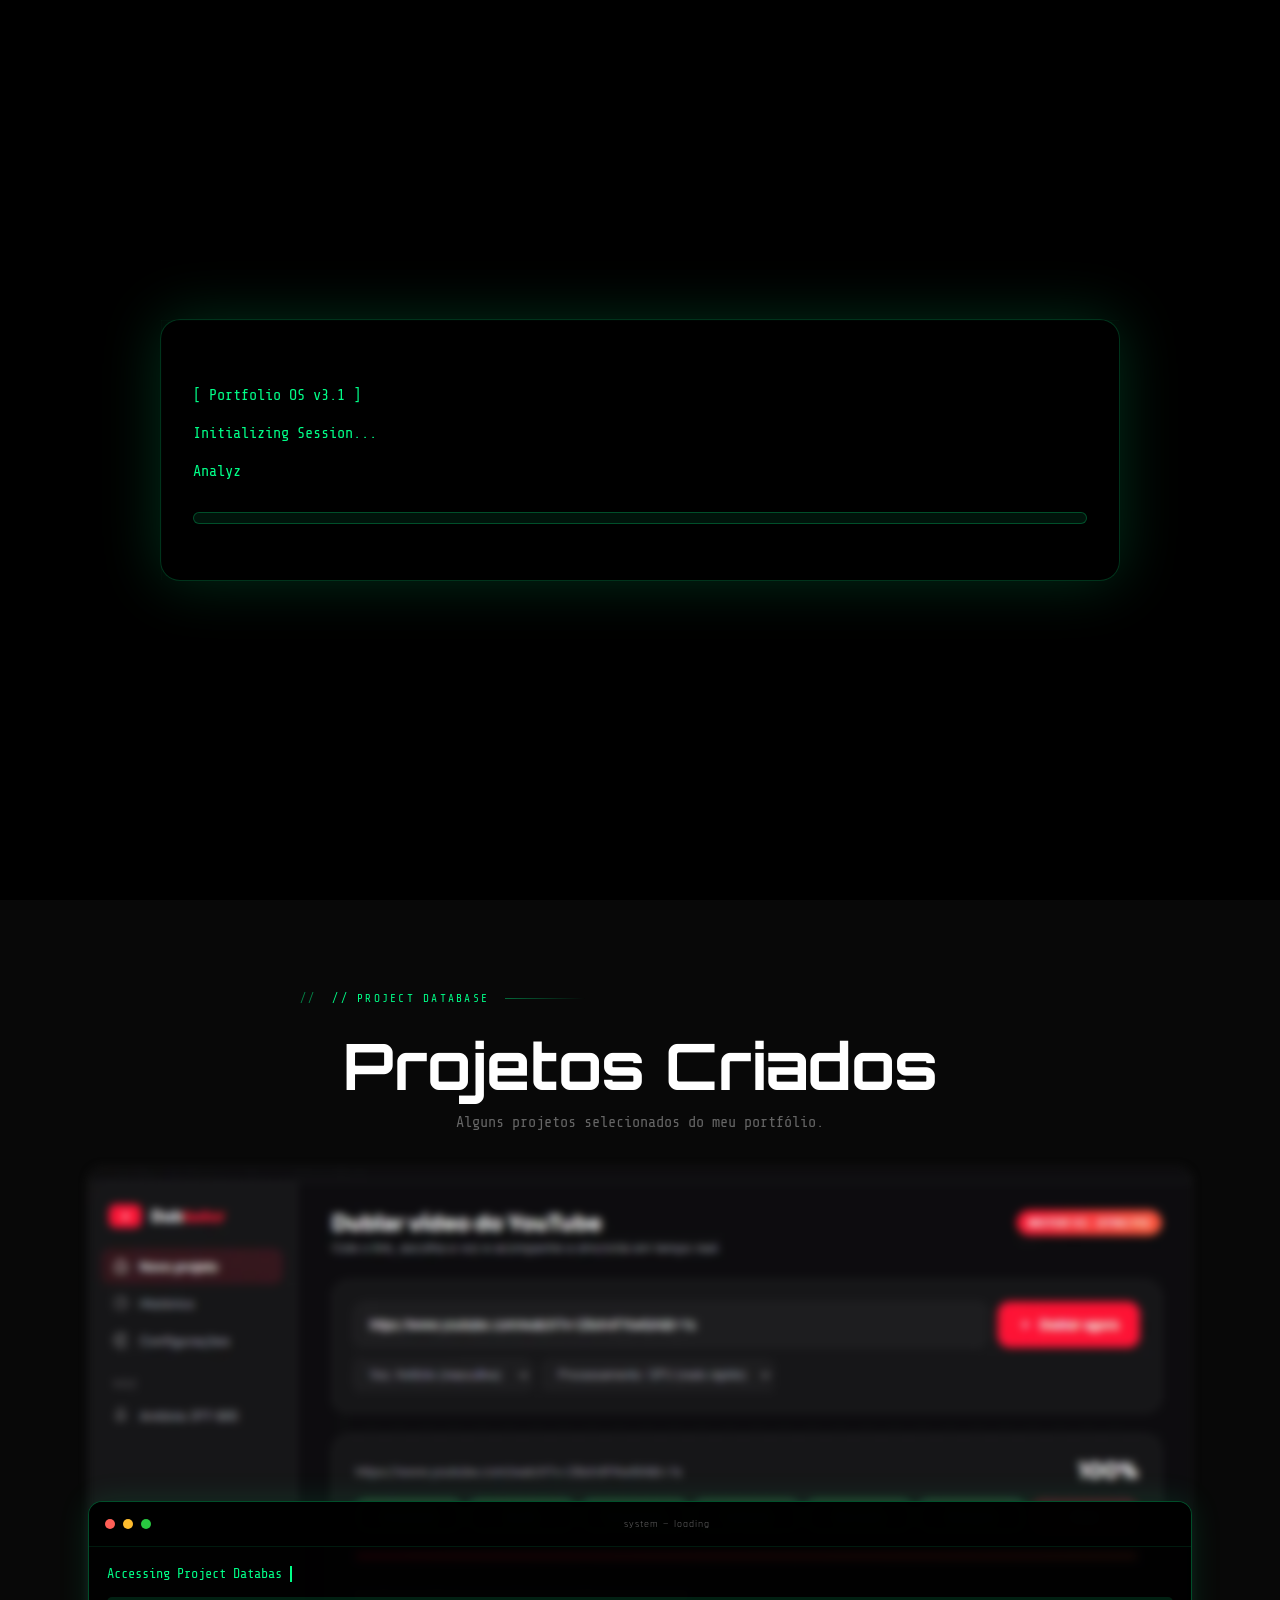
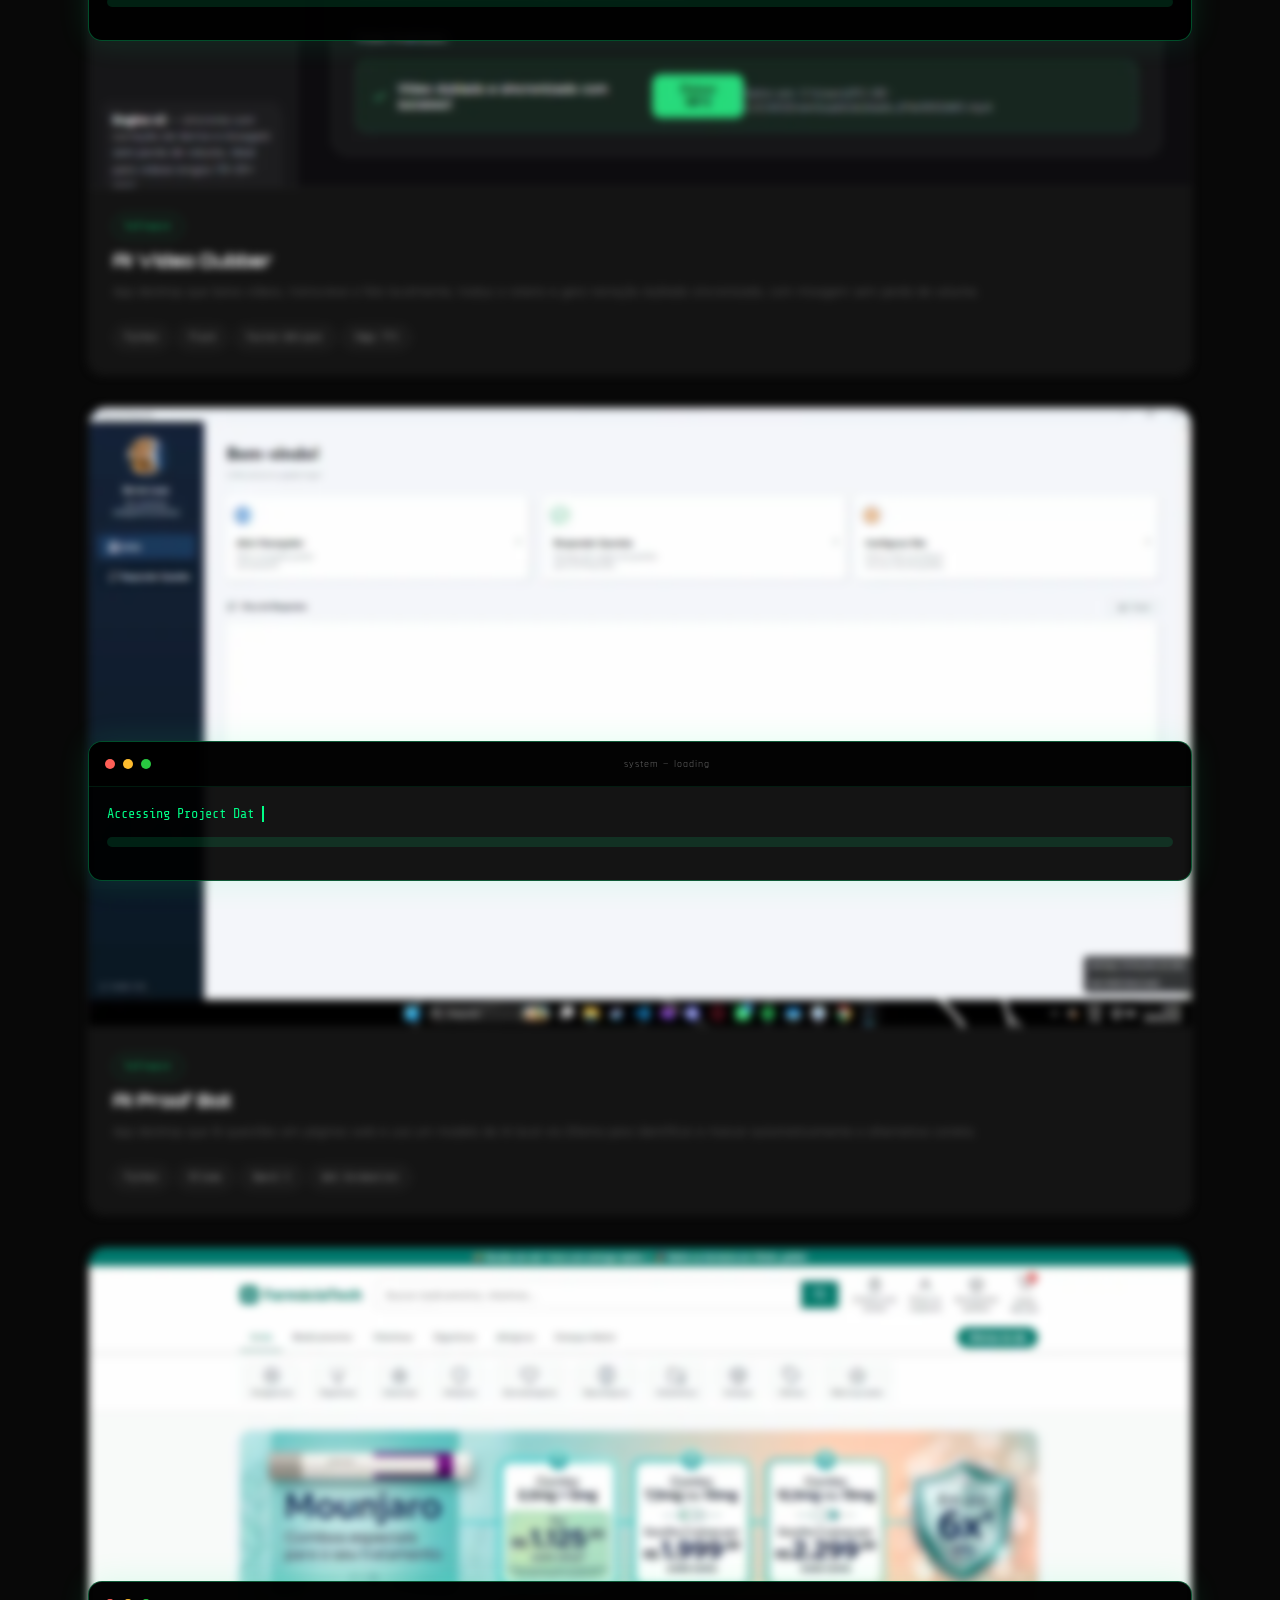
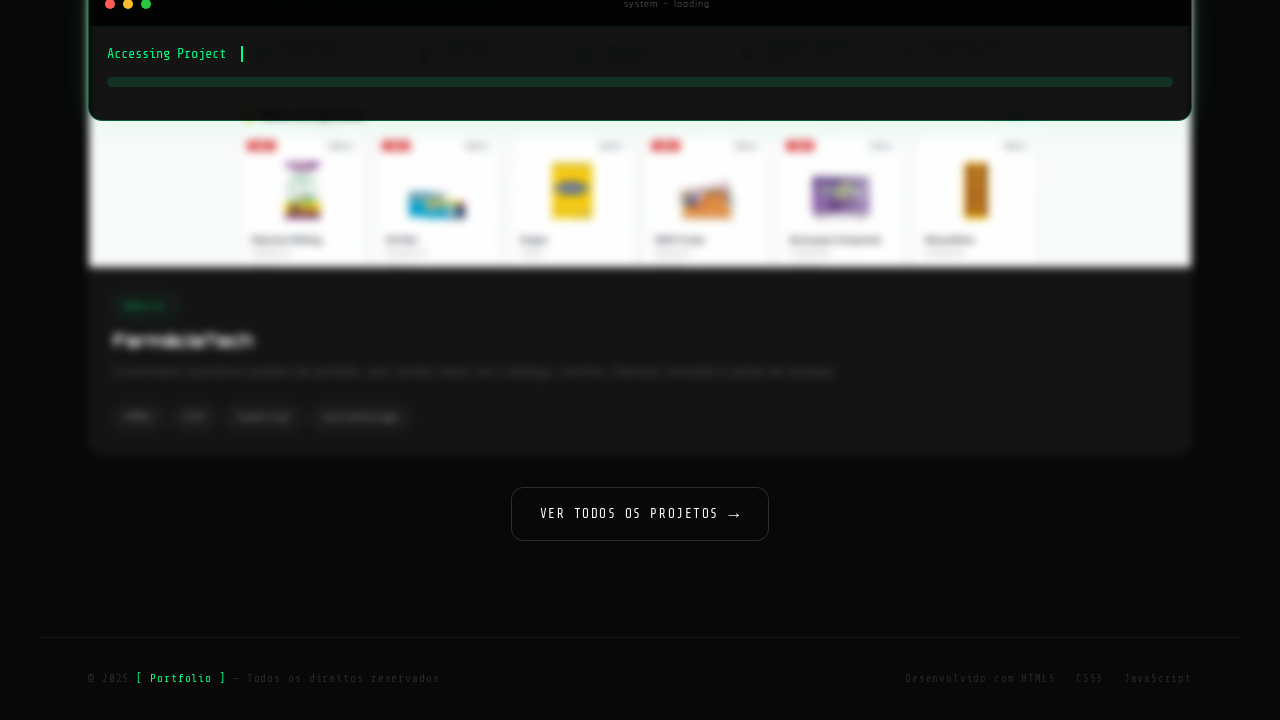
==== index.html @ e0817474 "Add files via upload" ====
<!DOCTYPE html>
<html lang="pt-BR">
<head>
  <!-- SEO META TAGS -->
  <meta charset="UTF-8" />
  <meta name="viewport" content="width=device-width, initial-scale=1.0" />
  <meta name="description" content="Portfólio de Desenvolvedora Front-End especializada em interfaces modernas, segurança digital e experiências web imersivas." />
  <meta name="keywords" content="portfólio, front-end, desenvolvedor, HTML, CSS, JavaScript, cyber security, web design" />
  <meta name="author" content="[Seu Nome]" />
  <meta name="robots" content="index, follow" />

  <!-- Open Graph -->
  <meta property="og:title" content="[ Portfolio ] — Desenvolvedora Front-End" />
  <meta property="og:description" content="Portfólio de desenvolvimento web com temática Cyber Security." />
  <meta property="og:type" content="website" />

  <title>[ Portfolio ] — Home</title>

  <!-- Favicon inline SVG -->
  <link rel="icon" href="data:image/svg+xml,<svg xmlns='http://www.w3.org/2000/svg' viewBox='0 0 32 32'><rect width='32' height='32' fill='%23000'/><text y='22' font-size='18' fill='%2300ff88'>&gt;_</text></svg>" />

  <link rel="stylesheet" href="css/style.css" />
</head>
<body>

  <div id="boot-screen" class="boot-screen" aria-hidden="true">
    <div class="boot-screen__container">
      <div class="boot-screen__content">
        <p class="boot-screen__line boot-screen__line--brand"></p>
        <div class="boot-screen__log" aria-live="polite"></div>
        <div class="boot-screen__progress-block">
          <p class="boot-screen__label"></p>
          <div class="boot-screen__progress-bar">
            <span class="boot-screen__progress-fill"></span>
          </div>
        </div>
        <p class="boot-screen__status"></p>
      </div>
    </div>
  </div>

  <!-- CURSOR PERSONALIZADO -->
  <div class="cursor" aria-hidden="true"></div>
  <div class="cursor-ring" aria-hidden="true"></div>

  <!-- FUNDO GRID CYBER -->
  <div class="grid-bg" aria-hidden="true"></div>
  <div class="scanlines" aria-hidden="true"></div>
  <canvas id="matrix-canvas" aria-hidden="true"></canvas>

  <!-- TRANSIÇÃO ENTRE PÁGINAS -->
  <div class="page-transition" aria-hidden="true"></div>

  <!-- NAVEGAÇÃO -->
  <div class="nav__desktop-shell">
    <nav class="nav" role="navigation" aria-label="Navegação principal">
      <ul class="nav__links" role="list">
        <li><a href="index.html">Home</a></li>
        <li><a href="pages/projetos.html">Projetos</a></li>
        <li><a href="pages/contato.html">Contato</a></li>
      </ul>
    </nav>

    <a href="pages/sobre.html" class="nav__profile-link" aria-label="Ir para Sobre">
      <img src="Assets/profile_picture.png" alt="Foto de perfil" />
    </a>
  </div>

  <nav class="nav" role="navigation" aria-label="Navegação principal">
    <a href="index.html" class="nav__logo">[ Portfolio ]</a>

    <div class="nav__mobile-shortcuts">
      <a href="pages/projetos.html" class="nav__shortcut">[ Projetos ]</a>
      <a href="pages/contato.html" class="nav__shortcut">[ Contato ]</a>
    </div>

    <button class="nav__toggle" aria-label="Abrir menu" aria-expanded="false">
      <span></span><span></span><span></span>
    </button>
  </nav>

  <!-- PÁGINA WRAPPER -->
  <div class="page-wrapper">

    <!-- HERO SECTION -->
    <main>
      <section class="hero" id="home" aria-label="Seção inicial">
        <div class="hero__content">

          <div class="status-badge">
            <span class="dot"></span>
            disponível para projetos
          </div>

          <p class="hero__eyebrow">// Engenharia de Software</p>

          <h1 class="hero__title">
            <span>Bem Vindo,<br>me chamo<br></span>
            <span class="name glitch" data-text="[ LUCAS ]">[ LUCAS ]</span><span class="bracket">.</span>
          </h1>

          <p class="hero__subtitle">
            <span class="type-text"></span><span class="cursor-blink" aria-hidden="true"></span>
          </p>

          <p class="hero__desc">
            Estudante de Engenharia de Software apaixonada por construir
            sistemas escaláveis e experiências digitais que fazem sentido.
            Meu foco é unir design e código com precisão.
          </p>

          <div class="hero__buttons">
            <a href="pages/projetos.html" class="btn btn--primary">
              <span class="btn-arrow">→</span>
              <span>Ver Projetos</span>
            </a>
            <a href="pages/contato.html" class="btn btn--outline">
              <span>Contato</span>
            </a>
          </div>
        </div>

        <!-- FOTO DE PERFIL COM MOLDURA ANIMADA -->
        <div class="hero__photo-wrap">
          <div class="photo-wrapper">
            <div class="photo-ring-loader">
              <svg class="ring-svg" viewBox="0 0 220 220" xmlns="http://www.w3.org/2000/svg">
                <circle class="ring-track" cx="110" cy="110" r="104"></circle>
                <circle class="ring-progress" cx="110" cy="110" r="104"></circle>
              </svg>
            </div>
            <div class="photo-circle">
              <img src="Assets/profile_picture.png" alt="Foto de perfil" class="photo-img" />
            </div>
          </div>

          <!-- Terminal abaixo da foto (mantido) -->
          <div class="hero__terminal" role="img" aria-label="Terminal decorativo">
            <div class="terminal__bar">
              <span class="terminal__dot terminal__dot--red"></span>
              <span class="terminal__dot terminal__dot--yellow"></span>
              <span class="terminal__dot terminal__dot--green"></span>
              <span class="terminal__title">bash — portfolio</span>
            </div>
            <div class="terminal__body">
              <div class="terminal__line" data-delay="400">
                <span class="terminal__prompt">$</span>
                <span class="terminal__cmd">whoami</span>
              </div>
              <div class="terminal__line terminal__out green" data-delay="700">Lucas</div>
              <div class="terminal__line" data-delay="1100">
                <span class="terminal__prompt">$</span>
                <span class="terminal__cmd">system-info</span>
              </div>
              <div class="terminal__line terminal__out green" data-delay="1400">Status........ONLINE</div>
              <div class="terminal__line terminal__out green" data-delay="1400">Learning......ACTIVE</div>
              <div class="terminal__line terminal__out green" data-delay="1400">Creativity....100%</div>
              <div class="terminal__line" data-delay="1800">
                <span class="terminal__prompt">$</span>
                <span class="terminal__cmd">philosophy.txt</span>
              </div>
              <div class="terminal__line terminal__out" data-delay="2100">Understand.</div>
              <div class="terminal__line terminal__out" data-delay="2200">Create.</div>
              <div class="terminal__line terminal__out" data-delay="2200">Innovate.</div>
              <div class="terminal__line" data-delay="2600">
                <span class="terminal__prompt">$</span>
                <span class="terminal__cmd" style="animation: blink 1s step-end infinite;">_</span>
              </div>
            </div>
          </div>
        </div>
      </section>

      <!-- PROJECTS PREVIEW -->
      <section id="projects-preview" class="projects-preview" aria-label="Prévia de projetos">
        <div class="projects-preview__header">
          <p class="section-label">// PROJECT DATABASE</p>
          <h2 class="projects-preview__title">Projetos Criados</h2>
          <p class="projects-preview__text">Alguns projetos selecionados do meu portfólio.</p>
        </div>

        <div class="projects-preview__list">
          <div class="project-preview-block">
            <div class="preview-terminal" data-terminal-index="0">
              <div class="preview-terminal__bar">
                <span class="terminal__dot terminal__dot--red"></span>
                <span class="terminal__dot terminal__dot--yellow"></span>
                <span class="terminal__dot terminal__dot--green"></span>
                <span class="terminal__title">system — loading</span>
              </div>
              <div class="preview-terminal__body">
                <div class="preview-terminal__line">
                  <span class="preview-terminal__text"></span>
                  <span class="preview-terminal__cursor" aria-hidden="true"></span>
                </div>
                <div class="preview-terminal__progress">
                  <span class="preview-terminal__fill"></span>
                </div>
                <div class="preview-terminal__status"></div>
              </div>
            </div>

            <article class="project-card project-card--hidden" data-project="aivideodubber" data-category="software">
              <div class="project-card__preview">
                <div class="project-card__media">
                  <img
                    class="project-thumb"
                    src="Assets/projects/aivideodubber/thumb.webp"
                    alt="Thumbnail do projeto AI Video Dubber"
                    loading="lazy">
                  <video
                    class="project-video"
                    preload="metadata"
                    muted
                    playsinline
                    loop>
                    <source
                      src="Assets/projects/aivideodubber/preview.mp4"
                      type="video/mp4">
                  </video>
                </div>
              </div>
              <div class="project-card__body">
                <span class="project-card__tag">Software</span>
                <h2 class="project-card__title">AI Video Dubber</h2>
                <p class="project-card__desc">
                  App desktop que baixa vídeos, transcreve a fala localmente, traduz
                  o roteiro e gera narração dublada sincronizada, com mixagem sem perda de volume.
                </p>
                <div class="project-card__techs">
                  <span class="tech-pill">Python</span>
                  <span class="tech-pill">Flask</span>
                  <span class="tech-pill">Faster-Whisper</span>
                  <span class="tech-pill">Edge TTS</span>
                </div>
              </div>
              <div class="project-card__links">
            <a href="https://github.com/nolonlucas/ai-video-dubber" class="project-link-btn" target="_blank" rel="noopener" aria-label="Ver código" title="GitHub">⌥</a>
          </div>
            </article>
          </div>

          <div class="project-preview-block">
            <div class="preview-terminal" data-terminal-index="1">
              <div class="preview-terminal__bar">
                <span class="terminal__dot terminal__dot--red"></span>
                <span class="terminal__dot terminal__dot--yellow"></span>
                <span class="terminal__dot terminal__dot--green"></span>
                <span class="terminal__title">system — loading</span>
              </div>
              <div class="preview-terminal__body">
                <div class="preview-terminal__line">
                  <span class="preview-terminal__text"></span>
                  <span class="preview-terminal__cursor" aria-hidden="true"></span>
                </div>
                <div class="preview-terminal__progress">
                  <span class="preview-terminal__fill"></span>
                </div>
                <div class="preview-terminal__status"></div>
              </div>
            </div>

            <article class="project-card project-card--hidden" data-project="aiproofbot" data-category="software">
              <div class="project-card__preview">
                <div class="project-card__media">
                  <img
                    class="project-thumb"
                    src="Assets/projects/aiproofbot/thumb.webp"
                    alt="Thumbnail do projeto AI Proof Bot"
                    loading="lazy">
                  <video
                    class="project-video"
                    preload="metadata"
                    muted
                    playsinline
                    loop>
                    <source
                      src="Assets/projects/aiproofbot/preview.mp4"
                      type="video/mp4">
                  </video>
                </div>
              </div>
              <div class="project-card__body">
                <span class="project-card__tag">Software</span>
                <h2 class="project-card__title">AI Proof Bot</h2>
                <p class="project-card__desc">
                  App desktop que lê questões em páginas web e usa um modelo de IA
                  local via Ollama para identificar e marcar automaticamente a alternativa correta.
                </p>
                <div class="project-card__techs">
                  <span class="tech-pill">Python</span>
                  <span class="tech-pill">Ollama</span>
                  <span class="tech-pill">Qwen2.5</span>
                  <span class="tech-pill">Web Automation</span>
                </div>
              </div>
              <div class="project-card__links">
            <a href="https://github.com/nolonlucas/bot-provas-ia" class="project-link-btn" target="_blank" rel="noopener" aria-label="Ver código" title="GitHub">⌥</a>
          </div>
            </article>
          </div>

          <div class="project-preview-block">
            <div class="preview-terminal" data-terminal-index="2">
              <div class="preview-terminal__bar">
                <span class="terminal__dot terminal__dot--red"></span>
                <span class="terminal__dot terminal__dot--yellow"></span>
                <span class="terminal__dot terminal__dot--green"></span>
                <span class="terminal__title">system — loading</span>
              </div>
              <div class="preview-terminal__body">
                <div class="preview-terminal__line">
                  <span class="preview-terminal__text"></span>
                  <span class="preview-terminal__cursor" aria-hidden="true"></span>
                </div>
                <div class="preview-terminal__progress">
                  <span class="preview-terminal__fill"></span>
                </div>
                <div class="preview-terminal__status"></div>
              </div>
            </div>

            <article class="project-card project-card--hidden" data-project="farmaciatech" data-category="website">
              <div class="project-card__preview">
                <div class="project-card__media">
                  <img
                    class="project-thumb"
                    src="Assets/projects/farmaciatech/thumb.webp"
                    alt="Thumbnail do projeto FarmáciaTech"
                    loading="lazy">
                  <video
                    class="project-video"
                    preload="metadata"
                    muted
                    playsinline
                    loop>
                    <source
                      src="Assets/projects/farmaciatech/preview.mp4"
                      type="video/mp4">
                  </video>
                </div>
              </div>
              <div class="project-card__body">
                <span class="project-card__tag">Website</span>
                <h2 class="project-card__title">FarmáciaTech</h2>
                <p class="project-card__desc">
                  E-commerce ilustrativo (projeto de portfólio, sem vendas reais) com
                  catálogo, carrinho, checkout simulado e painel de estoque.
                </p>
                <div class="project-card__techs">
                  <span class="tech-pill">HTML5</span>
                  <span class="tech-pill">CSS3</span>
                  <span class="tech-pill">JavaScript</span>
                  <span class="tech-pill">sessionStorage</span>
                </div>
              </div>
              <div class="project-card__links">
            <a href="https://farmacia-site-tau.vercel.app" class="project-link-btn" target="_blank" rel="noopener" aria-label="Visitar Website" title="Visitar Website">↗</a>
          </div>
            </article>
          </div>
        </div>

        <div class="projects-preview__actions">
          <a href="pages/projetos.html" class="btn btn--outline">
            <span>Ver todos os projetos</span>
            <span class="btn-arrow">→</span>
          </a>
        </div>
      </section>
    </main>

    <!-- FOOTER -->
    <footer class="footer" role="contentinfo">
      <p class="footer__copy">
        &copy; 2025 <span>[ Portfolio ]</span> — Todos os direitos reservados
      </p>
      <p class="footer__copy" style="color: var(--gray-600); font-size: 0.65rem;">
        Desenvolvido com HTML5 · CSS3 · JavaScript
      </p>
    </footer>

  </div><!-- /page-wrapper -->

  <!-- BOTTOM NAV MOBILE -->
  <nav class="bottom-nav" role="navigation" aria-label="Navegação mobile">
    <a href="index.html" class="bottom-nav__item active" aria-label="Home">
      <div class="bottom-nav__icon">⌂</div>
      <span class="bottom-nav__label">Home</span>
    </a>
    <a href="pages/sobre.html" class="bottom-nav__item" aria-label="Sobre">
      <div class="bottom-nav__icon">◉</div>
      <span class="bottom-nav__label">Sobre</span>
    </a>
    <a href="pages/projetos.html" class="bottom-nav__item" aria-label="Projetos">
      <div class="bottom-nav__icon">⊞</div>
      <span class="bottom-nav__label">Projetos</span>
    </a>
    <a href="pages/contato.html" class="bottom-nav__item" aria-label="Contato">
      <div class="bottom-nav__icon">✉</div>
      <span class="bottom-nav__label">Contato</span>
    </a>
  </nav>

  <script src="js/main.js"></script>
</body>
</html>
---- css/style.css ----
/* ============================================
   PORTFOLIO - CYBER SECURITY THEME
   Developed with HTML5, CSS3, JavaScript
   ============================================ */

/* === FONTS & IMPORTS === */
@import url('https://fonts.googleapis.com/css2?family=Share+Tech+Mono&family=Rajdhani:wght@300;400;500;600;700&family=Orbitron:wght@400;700;900&display=swap');

/* === CSS VARIABLES === */
:root {
  --black: #000000;
  --dark: #080808;
  --dark-2: #0d0d0d;
  --dark-3: #111111;
  --gray-900: #141414;
  --gray-800: #1a1a1a;
  --gray-700: #222222;
  --gray-600: #2a2a2a;
  --gray-400: #666666;
  --gray-200: #aaaaaa;
  --white: #ffffff;
  --off-white: #e8e8e8;
  --green: #00ff88;
  --green-dim: #00cc6a;
  --green-dark: #003322;
  --accent: #00ff88;

  --font-mono: 'Share Tech Mono', monospace;
  --font-display: 'Orbitron', sans-serif;
  --font-body: 'Rajdhani', sans-serif;

  --grid-size: 40px;
  --transition: 0.4s cubic-bezier(0.19, 1, 0.22, 1);
  --transition-fast: 0.2s ease;
}

/* === RESET === */
*, *::before, *::after {
  margin: 0;
  padding: 0;
  box-sizing: border-box;
}

html {
  scroll-behavior: smooth;
  font-size: 16px;
}

body {
  background-color: var(--dark);
  color: var(--white);
  font-family: var(--font-body);
  font-size: 1rem;
  line-height: 1.6;
  overflow-x: hidden;
  cursor: none;
}

a {
  color: inherit;
  text-decoration: none;
}

img {
  max-width: 100%;
  display: block;
}

/* === CUSTOM CURSOR === */
.cursor {
  position: fixed;
  width: 12px;
  height: 12px;
  background: var(--green);
  border-radius: 50%;
  pointer-events: none;
  z-index: 9999;
  transform: translate(-50%, -50%);
  transition: width 0.2s, height 0.2s;
  mix-blend-mode: difference;
  opacity: 0;
}

.cursor-ring {
  position: fixed;
  width: 36px;
  height: 36px;
  border: 1px solid var(--green);
  border-radius: 50%;
  pointer-events: none;
  z-index: 9998;
  transform: translate(-50%, -50%);
  transition: width 0.15s ease, height 0.15s ease;
  opacity: 0;
}

body:hover .cursor { opacity: 1; }

/* === GRID BACKGROUND === */
.grid-bg {
  position: fixed;
  inset: 0;
  z-index: 0;
  pointer-events: none;
  background-image:
    linear-gradient(rgba(0,255,136,0.04) 1px, transparent 1px),
    linear-gradient(90deg, rgba(0,255,136,0.04) 1px, transparent 1px);
  background-size: var(--grid-size) var(--grid-size);
}

/* === BOOT SCREEN === */
.boot-screen {
  position: fixed;
  inset: 0;
  z-index: 9999;
  background: #000;
  color: var(--green);
  font-family: var(--font-mono);
  display: flex;
  align-items: center;
  justify-content: center;
  overflow: hidden;
}

.boot-screen__container {
  position: relative;
  width: min(1024px, 100%);
  padding: 2rem;
  display: flex;
  justify-content: center;
  align-items: center;
}

.boot-screen__content {
  width: 100%;
  border: 1px solid rgba(0,255,136,0.2);
  background: rgba(0,0,0,0.92);
  box-shadow: 0 0 60px rgba(0,255,136,0.18);
  border-radius: 20px;
  padding: 2rem;
  position: relative;
}

.boot-screen__content::before {
  content: '';
  position: absolute;
  inset: 0;
  pointer-events: none;
  background-image:
    linear-gradient(rgba(0,255,136,0.03) 1px, transparent 1px),
    linear-gradient(90deg, rgba(0,255,136,0.03) 1px, transparent 1px);
  opacity: 0.65;
}

.boot-screen__line,
.boot-screen__label,
.boot-screen__status {
  position: relative;
  z-index: 1;
}

.boot-screen__line {
  font-size: clamp(1.2rem, 2.5vw, 2.5rem);
  font-family: var(--font-display);
  letter-spacing: 0.1em;
  margin-bottom: 2rem;
}

.boot-screen__log {
  position: relative;
  z-index: 1;
  display: grid;
  gap: 0.85rem;
  margin-bottom: 1.75rem;
}

.boot-screen__log-line {
  font-size: 0.95rem;
  color: var(--gray-200);
  display: flex;
  flex-wrap: wrap;
  gap: 0.35rem;
}

.boot-screen__log-line--status {
  color: var(--green);
}

.boot-screen__progress-block {
  position: relative;
  z-index: 1;
  margin-bottom: 1.5rem;
}

.boot-screen__label {
  font-size: 0.85rem;
  color: var(--gray-200);
  margin-bottom: 0.7rem;
}

.boot-screen__progress-bar {
  width: 100%;
  height: 12px;
  border: 1px solid rgba(0,255,136,0.25);
  border-radius: 999px;
  background: rgba(0,255,136,0.08);
  overflow: hidden;
}

.boot-screen__progress-fill {
  display: block;
  width: 0;
  height: 100%;
  background: linear-gradient(90deg, rgba(0,255,136,0.9), rgba(0,255,136,0.4));
  box-shadow: 0 0 18px rgba(0,255,136,0.35);
  transition: width 0.2s ease;
}

.boot-screen__status {
  font-size: 0.9rem;
  color: var(--green);
  opacity: 0;
  transition: opacity 0.25s ease;
}

.boot-screen-hidden {
  opacity: 0;
  visibility: hidden;
  transition: opacity 0.35s ease, visibility 0.35s ease;
}

@media (max-width: 768px) {
  .boot-screen__content {
    padding: 1.5rem;
    border-radius: 16px;
  }
  .boot-screen__line {
    font-size: 1.8rem;
  }
  .boot-screen__log-line {
    font-size: 0.88rem;
  }
  .boot-screen__progress-bar {
    height: 10px;
  }
}

/* === NOISE OVERLAY === */
.noise {
  position: fixed;
  inset: 0;
  z-index: 1;
  pointer-events: none;
  opacity: 0.03;
  background-image: url("data:image/svg+xml,%3Csvg viewBox='0 0 256 256' xmlns='http://www.w3.org/2000/svg'%3E%3Cfilter id='noise'%3E%3CfeTurbulence type='fractalNoise' baseFrequency='0.9' numOctaves='4' stitchTiles='stitch'/%3E%3C/filter%3E%3Crect width='100%25' height='100%25' filter='url(%23noise)'/%3E%3C/svg%3E");
}

/* === SCANLINES === */
.scanlines {
  position: fixed;
  inset: 0;
  z-index: 2;
  pointer-events: none;
  background: repeating-linear-gradient(
    0deg,
    transparent,
    transparent 2px,
    rgba(0,0,0,0.1) 2px,
    rgba(0,0,0,0.1) 4px
  );
}

/* === PAGE WRAPPER === */
.page-wrapper {
  position: relative;
  z-index: 10;
  min-height: 100vh;
}

/* === NAVIGATION === */
.nav__desktop-shell {
  position: fixed;
  top: 24px;
  left: 50%;
  transform: translateX(-50%) translateY(-20px);
  z-index: 1000;
  display: flex;
  align-items: center;
  gap: 120px;
  opacity: 0;
  filter: blur(8px);
  animation: navEnterDesktop 500ms cubic-bezier(.19,1,.22,1) forwards;
}

@keyframes navEnterDesktop {
  to {
    opacity: 1;
    transform: translateX(-50%) translateY(0);
    filter: blur(0);
  }
}

.nav {
  position: relative;
  width: fit-content;
  max-width: calc(100% - 2rem);
  padding: 0.74rem 0.9rem;
  height: auto;
  display: flex;
  align-items: center;
  justify-content: center;
  border-radius: 999px;
  border: 1px solid rgba(0,255,136,0.14);
  background: linear-gradient(135deg, rgba(0,30,15,0.30), rgba(0,0,0,0.55) 60%, rgba(0,0,0,0.65) 100%), rgba(6,8,6,0.55);
  backdrop-filter: blur(26px) saturate(140%);
  -webkit-backdrop-filter: blur(26px) saturate(140%);
  box-shadow: 0 10px 30px rgba(0,0,0,0.45), 0 0 0 1px rgba(0,255,136,0.05), inset 0 1px 0 rgba(0,255,136,0.06);
}

.nav:hover {
  backdrop-filter: blur(30px) saturate(190%);
  -webkit-backdrop-filter: blur(30px) saturate(190%);
}

.nav__logo {
  font-family: var(--font-mono);
  font-size: 0.85rem;
  color: var(--green);
  letter-spacing: 0.05em;
  transition: opacity var(--transition-fast);
  flex-shrink: 0;
  display: none;
}

.nav__logo:hover { opacity: 0.7; }

.nav__links {
  display: flex;
  align-items: center;
  gap: 0.7rem;
  list-style: none;
}

.nav__links li {
  display: flex;
}

.nav__links a {
  font-family: var(--font-mono);
  font-size: 0.78rem;
  color: var(--gray-200);
  letter-spacing: 0.16em;
  text-transform: uppercase;
  position: relative;
  padding: 0.7rem 1rem;
  border-radius: 999px;
  border: 1px solid rgba(0,255,136,0.08);
  background: rgba(0,0,0,0.30);
  transition: color 300ms ease, background 300ms ease, border-color 300ms ease, transform 300ms ease, box-shadow 300ms ease;
}

.nav__links a:hover,
.nav__links a.active {
  color: var(--green);
  background: rgba(0,255,136,0.14);
  border-color: rgba(0,255,136,0.28);
  transform: scale(1.04);
  box-shadow: 0 0 18px rgba(0,255,136,0.14);
}

.nav__links a.active {
  box-shadow: 0 0 20px rgba(0,255,136,0.18);
}

.nav__profile-link {
  display: flex;
  align-items: center;
  justify-content: center;
  width: 76px;
  height: 76px;
  padding: 12px;
  border-radius: 50%;
  border: 1px solid rgba(0,255,136,0.14);
  overflow: visible;
  background: linear-gradient(135deg, rgba(0,30,15,0.30), rgba(0,0,0,0.55) 60%, rgba(0,0,0,0.65) 100%), rgba(6,8,6,0.55);
  backdrop-filter: blur(26px) saturate(140%);
  -webkit-backdrop-filter: blur(26px) saturate(140%);
  transition: transform 300ms ease, border-color 300ms ease, box-shadow 300ms ease;
  box-shadow: 0 10px 30px rgba(0,0,0,0.45), 0 0 0 1px rgba(0,255,136,0.05), inset 0 1px 0 rgba(0,255,136,0.06);
}

.nav__profile-link:hover {
  transform: scale(1.06) rotate(2deg);
  border-color: rgba(0,255,136,0.35);
  box-shadow: 0 10px 30px rgba(0,0,0,0.45), 0 0 20px rgba(0,255,136,0.25);
}

.nav__profile-link img {
  width: 100%;
  height: 100%;
  border-radius: 50%;
  object-fit: cover;
  border: 2px solid rgba(0,255,136,0.35);
}

/* === ATALHOS MOBILE NA NAVBAR === */
.nav__mobile-shortcuts {
  display: none;
}

@media (max-width: 900px) {
  .nav__desktop-shell {
    display: none;
  }

  .nav {
    top: 0;
    left: 0;
    right: 0;
    transform: none;
    width: auto;
    max-width: none;
    display: flex;
    flex-direction: row;
    align-items: center;
    padding: 0 1rem;
    height: 60px;
    border-radius: 0;
    border: none;
    border-bottom: 1px solid rgba(0,255,136,0.1);
    background: rgba(8,8,8,0.85);
    backdrop-filter: blur(12px);
    -webkit-backdrop-filter: blur(12px);
    box-shadow: none;
    opacity: 1;
    filter: none;
    animation: none;
  }

  .nav__logo {
    display: block;
  }

  .nav__mobile-shortcuts {
    display: flex;
    align-items: center;
    justify-content: center;
    gap: 0.75rem;
    flex: 1;
    padding: 0 0.5rem;
  }

  .nav__shortcut {
    font-family: 'Share Tech Mono', monospace;
    font-size: 0.85rem;
    color: #aaaaaa;
    letter-spacing: 0.05em;
    white-space: nowrap;
    transition: color 0.2s ease;
    line-height: 1;
    background: rgba(255,255,255,0.04);
    border: 0.5px solid rgba(255,255,255,0.08);
    padding: 0.3rem 0.7rem;
    border-radius: 20px;
  }

  .nav__shortcut:hover,
  .nav__shortcut.active {
    color: #00ff88;
    border-color: rgba(0,255,136,0.3);
    background: rgba(0,255,136,0.05);
  }

  .nav__logo {
    font-size: 0.85rem;
    flex-shrink: 0;
  }

  .nav__toggle {
    flex-shrink: 0;
  }
}

/* Mobile nav toggle */
.nav__toggle {
  display: none;
  flex-direction: column;
  gap: 5px;
  cursor: pointer;
  background: none;
  border: none;
  padding: 4px;
}

.nav__toggle span {
  display: block;
  width: 22px;
  height: 1px;
  background: var(--green);
  transition: all 0.3s ease;
}

.nav__toggle.open span:nth-child(1) { transform: translateY(6px) rotate(45deg); }
.nav__toggle.open span:nth-child(2) { opacity: 0; }
.nav__toggle.open span:nth-child(3) { transform: translateY(-6px) rotate(-45deg); }

/* === SECTION BASE === */
section {
  padding: 6rem 3rem;
  max-width: 1200px;
  margin: 0 auto;
}

.section-label {
  font-family: var(--font-mono);
  font-size: 0.7rem;
  color: var(--green);
  letter-spacing: 0.2em;
  text-transform: uppercase;
  margin-bottom: 1.5rem;
  display: flex;
  align-items: center;
  gap: 1rem;
}

.section-label::before {
  content: '//';
  opacity: 0.5;
}

.section-label::after {
  content: '';
  flex: 1;
  height: 1px;
  background: linear-gradient(90deg, rgba(0,255,136,0.4), transparent);
  max-width: 80px;
}

h1, h2, h3 {
  font-family: var(--font-display);
  line-height: 1.1;
}

/* === PAGE TRANSITION === */
.page-transition {
  position: fixed;
  inset: 0;
  z-index: 9000;
  background: var(--dark);
  transform: translateY(-100%);
  pointer-events: none;
}

.page-transition.entering {
  animation: pageIn 0.5s cubic-bezier(0.19,1,0.22,1) forwards;
}

.page-transition.leaving {
  animation: pageOut 0.5s cubic-bezier(0.19,1,0.22,1) forwards;
}

@keyframes pageIn {
  from { transform: translateY(100%); }
  to   { transform: translateY(0); }
}

@keyframes pageOut {
  from { transform: translateY(0); }
  to   { transform: translateY(-100%); }
}

/* === BUTTONS === */
.btn {
  display: inline-flex;
  align-items: center;
  gap: 0.6rem;
  padding: 0.75rem 1.75rem;
  font-family: var(--font-mono);
  font-size: 0.8rem;
  letter-spacing: 0.12em;
  text-transform: uppercase;
  cursor: pointer;
  border: none;
  transition: all var(--transition);
  position: relative;
  overflow: hidden;
  border-radius: 12px;
}

.btn::before {
  content: '';
  position: absolute;
  inset: 0;
  transform: translateX(-101%);
  transition: transform var(--transition);
  border-radius: 12px;
}

.btn:hover::before { transform: translateX(0); }

.btn--primary {
  background: var(--green);
  color: var(--black);
  border-radius: 12px;
}

.btn--primary::before { background: var(--white); }
.btn--primary:hover { color: var(--black); }

.btn--outline {
  background: transparent;
  color: var(--white);
  border: 1px solid rgba(255,255,255,0.15);
  border-radius: 12px;
}

.btn--outline::before { background: rgba(255,255,255,0.05); }
.btn--outline:hover { border-color: var(--green); color: var(--green); }

.btn span { position: relative; z-index: 1; }
.btn .btn-arrow { position: relative; z-index: 1; font-size: 1.1rem; }

/* === HERO (index.html) === */
.hero {
  min-height: 100vh;
  display: flex;
  align-items: center;
  padding-top: 70px;
  position: relative;
  overflow: hidden;
}

.hero__content {
  position: relative;
  z-index: 2;
}

.hero__eyebrow {
  font-family: var(--font-mono);
  font-size: 0.75rem;
  color: var(--green);
  letter-spacing: 0.2em;
  text-transform: uppercase;
  margin-bottom: 1.5rem;
  opacity: 0;
  transform: translateY(20px);
}

.hero__title {
  font-size: clamp(3rem, 8vw, 7rem);
  font-weight: 900;
  line-height: 1;
  margin-bottom: 1.5rem;
  color: var(--white);
}

.hero__title .name {
  color: var(--green);
  position: relative;
}

.hero__title .bracket {
  color: var(--gray-400);
  font-weight: 400;
}

.hero__subtitle {
  font-family: var(--font-mono);
  font-size: 1rem;
  color: var(--gray-200);
  margin-bottom: 1rem;
  min-height: 1.5em;
}

.hero__subtitle .cursor-blink {
  display: inline-block;
  width: 2px;
  height: 1em;
  background: var(--green);
  margin-left: 2px;
  vertical-align: middle;
  animation: blink 1s step-end infinite;
}

@keyframes blink {
  50% { opacity: 0; }
}

.hero__desc {
  font-size: 1rem;
  color: var(--gray-200);
  max-width: 480px;
  margin-bottom: 2.5rem;
  line-height: 1.8;
}

.hero__buttons {
  display: flex;
  gap: 1rem;
  flex-wrap: wrap;
}

/* Terminal decoration */
.hero__terminal {
  position: absolute;
  right: 0;
  bottom: 8%;
  width: 420px;
  background: var(--gray-900);
  border: 0.5px solid rgba(0,255,136,0.15);
  font-family: var(--font-mono);
  font-size: 0.8rem;
  opacity: 0;
  transform: translateY(30px);
  border-radius: 16px;
  overflow: hidden;
}

.terminal__bar {
  display: flex;
  align-items: center;
  gap: 6px;
  padding: 10px 14px;
  background: var(--gray-800);
  border-bottom: 1px solid rgba(0,255,136,0.1);
}

.terminal__dot {
  width: 10px;
  height: 10px;
  border-radius: 50%;
}

.terminal__dot--red   { background: #ff5f57; }
.terminal__dot--yellow{ background: #febc2e; }
.terminal__dot--green { background: #28c840; }

.terminal__title {
  margin-left: auto;
  margin-right: auto;
  font-size: 0.65rem;
  color: var(--gray-400);
  letter-spacing: 0.1em;
}

.terminal__body {
  padding: 1.25rem 1.5rem;
  line-height: 2;
}

.terminal__line { display: flex; gap: 0.5rem; }
.terminal__prompt { color: var(--green); }
.terminal__cmd { color: var(--off-white); }
.terminal__out { color: var(--gray-200); padding-left: 1rem; }
.terminal__out.green { color: var(--green); }

/* === STATUS BADGE === */
.status-badge {
  display: inline-flex;
  align-items: center;
  gap: 0.5rem;
  font-family: var(--font-mono);
  font-size: 0.7rem;
  color: var(--green);
  border: 0.5px solid rgba(0,255,136,0.25);
  padding: 0.35rem 1rem;
  margin-bottom: 2rem;
  letter-spacing: 0.1em;
  border-radius: 20px;
  background: rgba(0,255,136,0.04);
}

.status-badge .dot {
  width: 6px;
  height: 6px;
  border-radius: 50%;
  background: var(--green);
  animation: pulse 2s infinite;
}

@keyframes pulse {
  0%, 100% { opacity: 1; transform: scale(1); }
  50%       { opacity: 0.4; transform: scale(0.8); }
}

/* === ABOUT PAGE === */
.about-hero {
  min-height: 100vh;
  padding-top: 70px;
  display: flex;
  align-items: center;
}

.about-grid {
  display: grid;
  grid-template-columns: 1fr 1fr;
  gap: 5rem;
  align-items: center;
}

.about__img-wrap {
  position: relative;
}

.about__img-box {
  width: 100%;
  aspect-ratio: 1;
  background: var(--gray-900);
  border: 1px solid rgba(0,255,136,0.2);
  display: flex;
  align-items: center;
  justify-content: center;
  position: relative;
  overflow: hidden;
}

.about__img-box::before {
  content: '';
  position: absolute;
  inset: 0;
  background: linear-gradient(135deg, transparent 60%, rgba(0,255,136,0.05));
}

.about__img-placeholder {
  font-family: var(--font-mono);
  font-size: 6rem;
  color: var(--gray-600);
  user-select: none;
}

.about__corner {
  position: absolute;
  width: 20px;
  height: 20px;
  border-color: var(--green);
  border-style: solid;
}

.about__corner--tl { top: -1px; left: -1px; border-width: 2px 0 0 2px; }
.about__corner--tr { top: -1px; right: -1px; border-width: 2px 2px 0 0; }
.about__corner--bl { bottom: -1px; left: -1px; border-width: 0 0 2px 2px; }
.about__corner--br { bottom: -1px; right: -1px; border-width: 0 2px 2px 0; }

.about__text h1 {
  font-size: clamp(2rem, 4vw, 3.5rem);
  margin-bottom: 1.5rem;
}

.about__text h1 .highlight { color: var(--green); }

.about__bio {
  font-size: 1rem;
  color: var(--gray-200);
  line-height: 1.9;
  margin-bottom: 2rem;
}

.skills-grid {
  display: grid;
  grid-template-columns: repeat(3, 1fr);
  gap: 0.5rem;
  margin-bottom: 2rem;
}

.skill-tag {
  font-family: var(--font-mono);
  font-size: 0.7rem;
  color: var(--green);
  border: 0.5px solid rgba(0,255,136,0.2);
  padding: 0.4rem 0.8rem;
  text-align: center;
  letter-spacing: 0.05em;
  transition: all var(--transition-fast);
  border-radius: 10px;
}

.skill-tag:hover {
  background: rgba(0,255,136,0.08);
  border-color: var(--green);
}

/* Stats row */
.stats-row {
  display: flex;
  gap: 2.5rem;
  margin: 2rem 0;
}

.stat {
  display: flex;
  flex-direction: column;
}

.stat__num {
  font-family: var(--font-display);
  font-size: 2rem;
  font-weight: 700;
  color: var(--green);
  line-height: 1;
}

.stat__label {
  font-family: var(--font-mono);
  font-size: 0.65rem;
  color: var(--gray-400);
  letter-spacing: 0.1em;
  text-transform: uppercase;
  margin-top: 0.25rem;
}

/* === PROJECTS PAGE === */
.projects-header {
  padding-top: calc(70px + 4rem);
  padding-bottom: 2rem;
  padding-left: 3rem;
  padding-right: 3rem;
  max-width: 1200px;
  margin: 0 auto;
  display: grid;
  grid-template-columns: 1fr 1fr;
  grid-template-rows: auto auto auto;
  column-gap: 3rem;
  align-items: start;
}

.projects-header .section-label {
  grid-column: 1;
  grid-row: 1;
}

.projects-header h1 {
  grid-column: 1;
  grid-row: 2;
}

.projects-header p {
  grid-column: 1;
  grid-row: 3;
}

.projects-header .filter-row {
  grid-column: 1;
  grid-row: 4;
}

@media (max-width: 900px) {
  .projects-header {
    grid-template-columns: 1fr;
    padding-left: 1.5rem;
    padding-right: 1.5rem;
    padding-top: calc(60px + 2rem);
  }

  .projects-header .section-label,
  .projects-header h1,
  .projects-header p,
  .projects-header .filter-row {
    grid-column: 1;
  }
}

.projects-grid {
  display: grid;
  grid-template-columns: repeat(4, 1fr);
  gap: 1.5rem;
  padding: 0 3rem 6rem;
  max-width: 1400px;
  margin: 0 auto;
}

@media (max-width: 1200px) {
  .projects-grid {
    grid-template-columns: repeat(3, 1fr);
  }
}

@media (max-width: 1000px) {
  .projects-grid {
    grid-template-columns: repeat(2, 1fr);
  }
}

@media (max-width: 768px) {
  .projects-grid {
    grid-template-columns: 1fr;
    padding: 0 1.5rem 4rem;
  }
}

.project-card {
  background: var(--gray-900);
  border: 0.5px solid rgba(255,255,255,0.06);
  position: relative;
  overflow: hidden;
  transition: border-color var(--transition), transform var(--transition);
  cursor: pointer;
  border-radius: 16px;
}

.project-card:hover {
  border-color: rgba(0,255,136,0.35);
  transform: translateY(-4px);
}

.project-card::before {
  content: '';
  position: absolute;
  inset: 0;
  background: linear-gradient(135deg, rgba(0,255,136,0.04), transparent);
  opacity: 0;
  transition: opacity var(--transition);
  border-radius: 16px;
}

.project-card:hover::before { opacity: 1; }

.project-card__preview {
  width: 100%;
  aspect-ratio: 16/9;
  background: var(--gray-800);
  display: flex;
  align-items: center;
  justify-content: center;
  font-family: var(--font-mono);
  font-size: 0.7rem;
  color: var(--gray-600);
  border-bottom: 0.5px solid rgba(255,255,255,0.05);
  position: relative;
  overflow: hidden;
  border-radius: 16px 16px 0 0;
}

/* ========================================
   PROJECT CARD MEDIA OVERLAY SYSTEM
   Thumbnail + Video Preview
   ======================================== */

.project-card__media {
  position: relative;
  overflow: hidden;
  width: 100%;
  height: 100%;
  border-radius: 16px 16px 0 0;
}

.project-thumb {
  position: absolute;
  inset: 0;
  width: 100%;
  height: 100%;
  object-fit: cover;
  opacity: 1;
  transition: opacity 400ms cubic-bezier(0.19, 1, 0.22, 1),
              filter 400ms cubic-bezier(0.19, 1, 0.22, 1);
  z-index: 2;
}

.project-video {
  position: absolute;
  inset: 0;
  width: 100%;
  height: 100%;
  object-fit: cover;
  opacity: 0;
  transform: scale(1);
  transition: opacity 400ms cubic-bezier(0.19, 1, 0.22, 1),
              transform 400ms cubic-bezier(0.19, 1, 0.22, 1),
              filter 400ms cubic-bezier(0.19, 1, 0.22, 1);
  z-index: 1;
}

/* Video playing state */
.project-video.playing {
  opacity: 1;
  transform: scale(1.03);
  z-index: 3;
}

.project-thumb.hidden {
  opacity: 0;
}

/* Acessibilidade: Respeitar preferência por movimento reduzido */
@media (prefers-reduced-motion: reduce) {
  .project-thumb,
  .project-video {
    transition: none !important;
    transform: scale(1) !important;
  }

  .project-card__media {
    position: relative;
  }

  /* Desabilitar autoplay para usuários com motion reduce */
  .project-video {
    display: none;
  }
}

.project-card__body {
  padding: 1.5rem;
}

.project-card__tag {
  display: inline-block;
  font-family: var(--font-mono);
  font-size: 0.6rem;
  color: var(--green);
  border: 0.5px solid rgba(0,255,136,0.3);
  padding: 0.25rem 0.65rem;
  letter-spacing: 0.1em;
  margin-bottom: 0.75rem;
  border-radius: 20px;
}

.project-card__title {
  font-family: var(--font-display);
  font-size: 1.1rem;
  font-weight: 700;
  color: var(--white);
  margin-bottom: 0.6rem;
}

.project-card__desc {
  font-size: 0.9rem;
  color: var(--gray-400);
  line-height: 1.7;
  margin-bottom: 1.25rem;
}

.project-card__techs {
  display: flex;
  flex-wrap: wrap;
  gap: 0.4rem;
}

.tech-pill {
  font-family: var(--font-mono);
  font-size: 0.6rem;
  color: var(--gray-200);
  background: var(--gray-800);
  padding: 0.25rem 0.7rem;
  border: 0.5px solid rgba(255,255,255,0.08);
  letter-spacing: 0.05em;
  border-radius: 20px;
}

.project-card__links {
  position: absolute;
  top: 1rem;
  right: 1rem;
  display: flex;
  gap: 0.5rem;
  opacity: 0;
  transition: opacity var(--transition-fast);
}

.project-card:hover .project-card__links { opacity: 1; }

.project-link-btn {
  width: 32px;
  height: 32px;
  background: var(--dark);
  border: 1px solid rgba(0,255,136,0.3);
  display: flex;
  align-items: center;
  justify-content: center;
  font-size: 0.85rem;
  transition: all var(--transition-fast);
  color: var(--green);
}

.project-link-btn:hover {
  background: var(--green);
  color: var(--black);
}

/* ===================================================
   PROJECT DETAILS
   =================================================== */
.project-detail__hero {
  display: grid;
  grid-template-columns: minmax(0, 1.45fr) minmax(320px, 0.9fr);
  gap: 2.5rem;
  align-items: start;
}

.project-detail__hero-video {
  position: relative;
  border-radius: 24px;
  overflow: hidden;
  border: 0.5px solid rgba(255, 255, 255, 0.08);
  box-shadow: 0 28px 80px rgba(0, 255, 136, 0.08);
  background: var(--gray-900);
  min-height: 420px;
}

.project-detail__hero-video video {
  position: absolute;
  inset: 0;
  width: 100%;
  height: 100%;
  display: block;
  object-fit: cover;
  object-position: center;
}

.project-detail__hero-info {
  display: flex;
  flex-direction: column;
  gap: 1.25rem;
}

.project-detail__hero-title {
  font-size: clamp(2.5rem, 4vw, 4.2rem);
  line-height: 1;
  margin-bottom: 0.25rem;
}

.project-detail__hero-subtitle {
  color: var(--gray-300);
  line-height: 1.8;
  font-size: 1rem;
}

.project-detail__meta {
  display: flex;
  flex-wrap: wrap;
  gap: 0.75rem;
  align-items: center;
}

.project-detail__meta-pill {
  font-family: var(--font-mono);
  font-size: 0.75rem;
  letter-spacing: 0.12em;
  color: var(--green);
  border: 0.5px solid rgba(0, 255, 136, 0.25);
  padding: 0.55rem 0.95rem;
  border-radius: 999px;
  background: rgba(0, 255, 136, 0.04);
}

.project-detail__techs {
  display: flex;
  flex-wrap: wrap;
  gap: 0.65rem;
}

.project-detail__actions {
  display: flex;
  flex-wrap: wrap;
  gap: 1rem;
  margin-top: 0.4rem;
}

.project-detail__actions .btn {
  min-width: 152px;
}

.project-detail__about-text {
  color: var(--gray-300);
  line-height: 1.75;
  font-size: 1rem;
  max-width: 900px;
}

.project-detail__feature-grid {
  display: grid;
  grid-template-columns: repeat(3, minmax(0, 1fr));
  gap: 1rem;
}

.feature-card {
  background: var(--gray-900);
  border: 0.5px solid rgba(255, 255, 255, 0.08);
  border-radius: 18px;
  padding: 1.35rem;
  transition: transform var(--transition), border-color var(--transition), box-shadow var(--transition);
}

.feature-card:hover {
  transform: translateY(-3px);
  border-color: rgba(0, 255, 136, 0.25);
  box-shadow: 0 20px 45px rgba(0, 255, 136, 0.08);
}

.feature-card__icon {
  width: 44px;
  height: 44px;
  border-radius: 16px;
  border: 0.5px solid rgba(0, 255, 136, 0.18);
  display: grid;
  place-items: center;
  color: var(--green);
  margin-bottom: 1rem;
  background: rgba(0, 255, 136, 0.04);
}

.feature-card__text {
  color: var(--gray-300);
  line-height: 1.7;
  font-size: 0.95rem;
}

.project-detail__architecture-card {
  border-radius: 22px;
  overflow: hidden;
  border: 0.5px solid rgba(255, 255, 255, 0.08);
  box-shadow: 0 24px 70px rgba(0, 255, 136, 0.08);
  transition: transform var(--transition), border-color var(--transition);
}

.project-detail__architecture-card:hover {
  transform: scale(1.01);
  border-color: rgba(0, 255, 136, 0.22);
}

.project-detail__architecture-card img {
  width: 100%;
  display: block;
  object-fit: cover;
}

.project-detail__architecture-caption {
  padding: 1rem 1.25rem;
  font-family: var(--font-mono);
  font-size: 0.8rem;
  color: var(--gray-400);
}

.project-detail__navigation {
  display: flex;
  flex-wrap: wrap;
  gap: 1rem;
  align-items: center;
  justify-content: flex-start;
}

.project-detail__navigation a {
  display: inline-flex;
  justify-content: center;
  min-width: 170px;
}

.project-detail__other .projects-grid {
  margin-top: 1.5rem;
}

.project-detail__not-found {
  display: grid;
  place-items: center;
  padding: 6rem 3rem;
  text-align: center;
}

.project-detail__not-found h1 {
  font-size: clamp(2.5rem, 5vw, 4rem);
  margin-bottom: 1rem;
}

.project-detail__not-found p {
  color: var(--gray-300);
  margin-bottom: 1.6rem;
  max-width: 560px;
}

@media (max-width: 960px) {
  .project-detail__hero {
    grid-template-columns: 1fr;
  }
}

@media (max-width: 700px) {
  .project-detail__hero-video {
    min-height: 260px;
  }

  .project-detail__feature-grid {
    grid-template-columns: 1fr;
  }

  .project-detail__navigation {
    flex-direction: column;
    align-items: stretch;
  }
}

/* === PROJECTS PREVIEW SECTION === */
#projects-preview {
  padding: 4rem 3rem 6rem;
  max-width: 1200px;
  margin: 0 auto;
}

.projects-preview__header {
  text-align: center;
  max-width: 680px;
  margin: 0 auto 2rem;
}

.projects-preview__title {
  font-family: var(--font-display);
  font-size: clamp(2.5rem, 5vw, 4rem);
  line-height: 1.05;
  margin: 1rem 0 0.75rem;
}

.projects-preview__text {
  font-family: var(--font-mono);
  font-size: 0.95rem;
  color: var(--gray-400);
  max-width: 680px;
  margin: 0 auto;
}

.projects-preview__list {
  display: grid;
  gap: 2rem;
}

.project-preview-block {
  display: flex;
  flex-direction: column;
  gap: 1rem;
  position: relative;
}

.preview-terminal {
  background: rgba(0, 0, 0, 0.92);
  border: 1px solid rgba(0,255,136,0.3);
  box-shadow: 0 0 32px rgba(0,255,136,0.12);
  border-radius: 16px;
  overflow: hidden;
  min-height: 140px;
  transition: opacity 0.4s ease, transform 0.4s ease, height 0.4s ease, margin 0.4s ease, padding 0.4s ease;
}

.preview-terminal--done {
  opacity: 0;
  height: 0;
  margin: 0;
  padding: 0;
  overflow: hidden;
}

.preview-terminal__bar {
  display: flex;
  align-items: center;
  gap: 0.5rem;
  padding: 0.85rem 1rem;
  background: rgba(0,0,0,0.85);
  border-bottom: 1px solid rgba(0,255,136,0.1);
}

.preview-terminal__body {
  padding: 1rem 1.1rem 1.25rem;
  display: flex;
  flex-direction: column;
  gap: 0.75rem;
  font-family: var(--font-mono);
  color: var(--green);
}

.preview-terminal__line {
  display: flex;
  align-items: center;
  gap: 0.5rem;
  min-height: 1.2rem;
  white-space: pre-wrap;
  font-size: 0.85rem;
}

.preview-terminal__cursor {
  width: 2px;
  height: 1rem;
  background: var(--green);
  animation: blink 0.9s step-end infinite;
  opacity: 1;
}

.preview-terminal__progress {
  width: 100%;
  height: 10px;
  background: rgba(0,255,136,0.12);
  border-radius: 999px;
  overflow: hidden;
}

.preview-terminal__fill {
  display: block;
  width: 0;
  height: 100%;
  background: var(--green);
  transform-origin: left;
}

.preview-terminal__status {
  font-family: var(--font-mono);
  font-size: 0.8rem;
  color: var(--green);
  opacity: 0;
  transition: opacity 0.3s ease;
}

.project-card--hidden {
  opacity: 0;
  transform: translateY(20px) scale(0.98);
  filter: blur(4px);
  pointer-events: none;
}

.project-card--visible {
  opacity: 1;
  transform: translateY(0) scale(1);
  filter: blur(0);
  pointer-events: auto;
  animation: projectPreviewReveal 0.7s ease forwards;
  box-shadow: 0 0 24px rgba(0,255,136,0.12);
}

@keyframes projectPreviewReveal {
  from {
    opacity: 0;
    transform: translateY(20px) scale(0.98);
    filter: blur(4px);
  }
  to {
    opacity: 1;
    transform: translateY(0) scale(1);
    filter: blur(0);
  }
}

.projects-preview__actions {
  margin-top: 2rem;
  display: flex;
  justify-content: center;
}

#projects-preview .btn {
  min-width: 230px;
}

@media (max-width: 900px) {
  #projects-preview {
    padding: 3rem 1.5rem 4rem;
  }
  .projects-preview__title {
    font-size: 2.25rem;
  }
  .preview-terminal {
    min-height: auto;
  }
}

/* === AJUSTES DE ESPAÇAMENTO — APENAS DESKTOP === */
@media (min-width: 901px) {
  /* Página de Projetos: fileiras mais próximas e menos distância dos filtros */
  .projects-header {
    padding-bottom: 1rem;
  }

  .projects-grid {
    row-gap: 1rem;
  }

  /* Página de detalhe do projeto: seções mais próximas entre si */
  .project-detail__hero {
    padding-bottom: 2rem;
  }

  .project-detail__about {
    padding-top: 1.5rem;
    padding-bottom: 1.5rem;
  }

  .project-detail__navigation {
    padding-top: 1rem;
    padding-bottom: 2rem;
  }

  .project-detail__other {
    padding-top: 1.5rem;
  }
}

/* Animação "Accessing Project Database" como overlay centralizado no card,
   em vez de empurrar o card para baixo — vale para desktop e mobile */
.project-preview-block .preview-terminal {
  position: absolute;
  left: 0;
  right: 0;
  top: 50%;
  transform: translateY(-50%);
  z-index: 5;
}

/* === CONTACT PAGE === */
.contact-section {
  min-height: 100vh;
  padding-top: 70px;
  display: flex;
  align-items: center;
}

.contact-grid {
  display: grid;
  grid-template-columns: 1fr 1fr;
  gap: 5rem;
  align-items: start;
}

.contact-info h1 {
  font-size: clamp(2.5rem, 5vw, 4rem);
  margin-bottom: 1rem;
}

.contact-info h1 .highlight { color: var(--green); }

.contact-info p {
  font-size: 1rem;
  color: var(--gray-200);
  line-height: 1.8;
  margin-bottom: 2.5rem;
  max-width: 400px;
}

.contact-links {
  display: flex;
  flex-direction: column;
  gap: 0.75rem;
}

.contact-link-item {
  display: flex;
  align-items: center;
  gap: 1rem;
  padding: 0.9rem 1.2rem;
  background: var(--gray-900);
  border: 0.5px solid rgba(255,255,255,0.06);
  font-family: var(--font-mono);
  font-size: 0.8rem;
  color: var(--gray-200);
  transition: all var(--transition-fast);
  border-radius: 12px;
}

.contact-link-item:hover {
  border-color: rgba(0,255,136,0.35);
  color: var(--green);
  background: rgba(0,255,136,0.04);
}

.contact-link-item .icon { font-size: 1rem; }

/* Contact form */
.contact-form {
  display: flex;
  flex-direction: column;
  gap: 1.25rem;
}

.form-group {
  display: flex;
  flex-direction: column;
  gap: 0.4rem;
}

.form-label {
  font-family: var(--font-mono);
  font-size: 0.65rem;
  color: var(--green);
  letter-spacing: 0.15em;
  text-transform: uppercase;
}

.form-input,
.form-textarea {
  background: var(--gray-900);
  border: 0.5px solid rgba(255,255,255,0.08);
  color: var(--white);
  font-family: var(--font-mono);
  font-size: 0.85rem;
  padding: 0.85rem 1rem;
  outline: none;
  transition: border-color var(--transition-fast);
  width: 100%;
  resize: none;
  border-radius: 10px;
}

.form-input:focus,
.form-textarea:focus {
  border-color: var(--green);
}

.form-input::placeholder,
.form-textarea::placeholder {
  color: var(--gray-600);
}

.form-input.error,
.form-textarea.error {
  border-color: #ff4444;
}

.form-error {
  font-family: var(--font-mono);
  font-size: 0.65rem;
  color: #ff4444;
  min-height: 1em;
  display: block;
}

.form-success {
  display: none;
  background: rgba(0,255,136,0.06);
  border: 0.5px solid rgba(0,255,136,0.25);
  padding: 1.2rem;
  font-family: var(--font-mono);
  font-size: 0.85rem;
  color: var(--green);
  text-align: center;
  border-radius: 12px;
}

.form-success.visible { display: block; }

/* === FOOTER === */
.footer {
  border-top: 1px solid rgba(255,255,255,0.06);
  padding: 2rem 3rem;
  display: flex;
  align-items: center;
  justify-content: space-between;
  max-width: 1200px;
  margin: 0 auto;
}

.footer__copy {
  font-family: var(--font-mono);
  font-size: 0.7rem;
  color: var(--gray-600);
  letter-spacing: 0.08em;
}

.footer__copy span { color: var(--green); }

/* === REVEAL ANIMATIONS === */
.reveal {
  opacity: 0;
  transform: translateY(32px);
  transition: opacity 0.7s cubic-bezier(0.19,1,0.22,1), transform 0.7s cubic-bezier(0.19,1,0.22,1);
}

.reveal.visible {
  opacity: 1;
  transform: translateY(0);
}

.reveal-delay-1 { transition-delay: 0.1s; }
.reveal-delay-2 { transition-delay: 0.2s; }
.reveal-delay-3 { transition-delay: 0.3s; }
.reveal-delay-4 { transition-delay: 0.4s; }
.reveal-delay-5 { transition-delay: 0.5s; }

/* === GLITCH EFFECT === */
.glitch {
  position: relative;
}

.glitch::before,
.glitch::after {
  content: attr(data-text);
  position: absolute;
  top: 0; left: 0;
  width: 100%; height: 100%;
  font-family: inherit;
  font-size: inherit;
  font-weight: inherit;
  color: inherit;
}

.glitch::before {
  color: var(--green);
  animation: glitch1 3s infinite;
  clip-path: polygon(0 30%, 100% 30%, 100% 50%, 0 50%);
}

.glitch::after {
  color: #ff0066;
  animation: glitch2 3s infinite;
  clip-path: polygon(0 60%, 100% 60%, 100% 80%, 0 80%);
}

@keyframes glitch1 {
  0%, 92%, 100% { transform: translateX(0); }
  93%           { transform: translateX(-4px); }
  95%           { transform: translateX(4px); }
  97%           { transform: translateX(-2px); }
}

@keyframes glitch2 {
  0%, 92%, 100% { transform: translateX(0); }
  93%           { transform: translateX(4px); }
  95%           { transform: translateX(-4px); }
  97%           { transform: translateX(2px); }
}

/* === FOTO DE PERFIL COM ANEL ANIMADO === */
.hero__photo-wrap {
  position: absolute;
  right: 0;
  top: 50%;
  transform: translateY(-50%);
  display: flex;
  flex-direction: column;
  align-items: center;
  gap: 2rem;
  z-index: 2;
}

.photo-wrapper {
  position: relative;
  width: 240px;
  height: 240px;
  display: flex;
  justify-content: center;
  align-items: center;
}

.photo-circle {
  width: 220px;
  height: 220px;
  border-radius: 50%;
  overflow: hidden;
  position: relative;
  background: var(--gray-900);
  z-index: 2;
}

.photo-img {
  width: 100%;
  height: 100%;
  object-fit: cover;
  border-radius: 50%;
}

.photo-ring-loader {
  position: absolute;
  inset: 0;
  width: 100%;
  height: 100%;
  z-index: 1;
  pointer-events: none;
}

.ring-svg {
  width: 100%;
  height: 100%;
  transform: rotate(-90deg);
}

.ring-track {
  fill: none;
  stroke: rgba(0, 255, 136, 0.15);
  stroke-width: 3;
}

.ring-progress {
  fill: none;
  stroke: var(--green);
  stroke-width: 3;
  stroke-linecap: round;
  stroke-dasharray: 653;
  stroke-dashoffset: 163;
  animation: ring-spin 3s linear infinite;
  filter: drop-shadow(0 0 6px rgba(0, 255, 136, 0.8));
}

@keyframes ring-spin {
  from { stroke-dashoffset: 653; }
  to   { stroke-dashoffset: 0; }
}

.hero__photo-wrap .hero__terminal {
  position: relative;
  right: auto;
  bottom: auto;
  width: min(420px, 90vw);
  display: block;
}

/* === MATRIX RAIN === */
#matrix-canvas {
  position: fixed;
  top: 0;
  left: 0;
  width: 100%;
  height: 100%;
  z-index: 0;
  pointer-events: none;
  opacity: 0.13;
}

/* === RESPONSIVE === */
@media (max-width: 900px) {
  .nav { padding: 0 1.5rem; }
  .nav__links { display: none; position: fixed; top: 70px; left: 0; right: 0;
    background: rgba(8,8,8,0.97); flex-direction: column; padding: 2rem;
    gap: 1.5rem; border-bottom: 1px solid rgba(0,255,136,0.1); }
  .nav__links.open { display: flex; }
  .nav__toggle { display: flex; }
  section { padding: 4rem 1.5rem; }
  .hero {
    display: flex;
    flex-direction: column;
    align-items: center;
    overflow: visible;
  }
  .hero__content {
    display: contents;
  }
  .hero__photo-wrap {
    display: contents;
  }
  .photo-wrapper {
    width: 184px;
    height: 184px;
    display: flex;
    justify-content: center;
    align-items: center;
    order: 0;
    margin: 0 auto;
  }
  .photo-circle {
    width: 165px;
    height: 165px;
    display: flex;
    justify-content: center;
    align-items: center;
  }
  .photo-ring-loader {
    inset: 0;
    width: 100%;
    height: 100%;
  }
  .photo-img {
    object-position: center;
  }
  .hero__eyebrow,
  .hero__title,
  .hero__subtitle,
  .hero__desc,
  .hero__terminal,
  .hero__buttons {
    width: 100%;
    max-width: 400px;
  }
  .hero__eyebrow { order: 2; text-align: center; }
  .hero__title { order: 3; text-align: center; }
  .hero__subtitle { order: 4; text-align: center; }
  .hero__desc { order: 5; text-align: center; margin: 1rem auto 0; }
  .hero__terminal {
    order: 6;
    position: static;
    width: 100%;
    max-width: 300px;
    margin: 1.5rem auto 0;
    transform: none;
    opacity: 1;
    font-size: 0.68rem;
  }
  .hero__terminal .terminal__bar {
    padding: 8px 10px;
    gap: 4px;
  }
  .terminal__title {
    font-size: 0.6rem;
  }
  .terminal__body {
    padding: 1rem 1.1rem;
    line-height: 1.7;
  }
  .terminal__line { gap: 0.4rem; }
  .hero__buttons {
    order: 7;
    justify-content: center;
    margin: 1.5rem auto 0;
  }
  .btn { width: auto; }
  .status-badge { justify-content: center; margin: 0 auto 1rem; }
  .about-grid { grid-template-columns: 1fr; gap: 3rem; }
  .contact-grid { grid-template-columns: 1fr; gap: 3rem; }
  .projects-grid { grid-template-columns: 1fr; padding: 0 1.5rem 4rem; }
  .projects-header { padding: 0 1.5rem; padding-top: calc(70px + 3rem); }
  .footer { flex-direction: column; gap: 1rem; text-align: center; }
  .stats-row { gap: 1.5rem; flex-wrap: wrap; }
  .skills-grid { grid-template-columns: repeat(2, 1fr); }
}

@media (max-width: 480px) {
  .hero__title { font-size: 2.5rem; }
  .hero__buttons { flex-direction: column; }
  .btn { justify-content: center; }
  .nav { padding: 0 1rem; }
}

/* === FILTER BUTTONS ROUNDED === */
.filter-btn {
  font-family: var(--font-mono);
  font-size: 0.7rem;
  letter-spacing: 0.12em;
  text-transform: uppercase;
  padding: 0.5rem 1.1rem;
  background: transparent;
  color: var(--gray-400);
  border: 0.5px solid rgba(255,255,255,0.1);
  cursor: pointer;
  transition: all 0.3s ease;
  border-radius: 20px;
}

.filter-btn:hover,
.filter-btn.active {
  color: var(--green);
  border-color: rgba(0,255,136,0.4);
  background: rgba(0,255,136,0.05);
}

/* === PROJECT LINK BUTTONS ROUNDED === */
.project-link-btn {
  width: 32px;
  height: 32px;
  background: var(--dark);
  border: 0.5px solid rgba(0,255,136,0.25);
  display: flex;
  align-items: center;
  justify-content: center;
  font-size: 0.85rem;
  transition: all var(--transition-fast);
  color: var(--green);
  border-radius: 8px;
}

.project-link-btn:hover {
  background: var(--green);
  color: var(--black);
}

/* === ABOUT IMG BOX ROUNDED === */
.about__img-box {
  width: 100%;
  aspect-ratio: 1;
  background: var(--gray-900);
  border: 0.5px solid rgba(0,255,136,0.15);
  display: flex;
  align-items: center;
  justify-content: center;
  position: relative;
  overflow: hidden;
  border-radius: 20px;
}

/* === TERMINAL CARD ROUNDED === */
.terminal-card,
.preview-terminal {
  border-radius: 14px;
  overflow: hidden;
}

/* === NAV DESKTOP LINKS ROUNDED === */
.nav__links a::after {
  content: '';
  position: absolute;
  bottom: -4px;
  left: 0;
  width: 0;
  height: 1px;
  background: var(--green);
  transition: width var(--transition);
  border-radius: 1px;
}

/* === SCROLL BAR === */
::-webkit-scrollbar { width: 4px; }
::-webkit-scrollbar-track { background: var(--dark); }
::-webkit-scrollbar-thumb { background: var(--green); }

/* === SELECTION === */
::selection { background: var(--green); color: var(--black); }

/* === BOTTOM NAV MOBILE === */
.bottom-nav {
  display: none;
}

@media (max-width: 900px) {
  .nav {
    display: none !important;
  }

  .bottom-nav {
    display: flex !important;
    position: fixed !important;
    bottom: 14px !important;
    left: 14px !important;
    right: 14px !important;
    z-index: 9999 !important;
    background: rgba(10, 10, 10, 0.92) !important;
    backdrop-filter: blur(28px) !important;
    -webkit-backdrop-filter: blur(28px) !important;
    border: 0.5px solid rgba(255,255,255,0.1) !important;
    border-radius: 40px !important;
    padding: 0.45rem 0.5rem !important;
    justify-content: space-around !important;
    align-items: center !important;
    width: auto !important;
    margin: 0 !important;
    box-shadow: 0 8px 24px rgba(0,0,0,0.35), 0 0 0 0.5px rgba(0,255,136,0.04);
    overflow: visible;
    min-height: 64px;
  }

  .bottom-nav.is-transitioning .bottom-nav__item {
    pointer-events: none;
  }

  body.is-booting .bottom-nav {
    display: none !important;
  }

  .bottom-nav__item {
    position: relative;
    display: flex;
    flex-direction: column;
    align-items: center;
    justify-content: center;
    gap: 0.18rem;
    flex: 1;
    text-decoration: none;
    cursor: pointer;
    transition: transform 0.24s cubic-bezier(0.19, 1, 0.22, 1), opacity 0.24s ease;
    padding: 0.22rem 0.2rem 0.28rem;
    border-radius: 999px;
    background: transparent;
    border: none;
    isolation: isolate;
    min-height: 52px;
    touch-action: manipulation;
  }

  .bottom-nav__item.is-pressing {
    transform: scale(0.96);
  }

  .bottom-nav__indicator {
    position: absolute;
    width: 58px !important;
    height: 58px !important;
    top: 50%;
    left: 0;
    transform: translateX(var(--indicator-x, 0px)) translateY(-50%) scaleX(1) scaleY(1);
    transform-origin: center;
    border-radius: 50% !important;
    background: rgba(0,255,136,0.1);
    border: 1px solid rgba(0,255,136,0.4);
    pointer-events: none;
    z-index: 0;
    will-change: transform, filter, opacity;
    filter: drop-shadow(0 0 0 rgba(0,255,136,0));
    opacity: 1;
  }

  .bottom-nav__indicator.is-moving {
    animation: indicator-liquid 0.34s cubic-bezier(.22,1,.36,1) both;
  }

  @keyframes indicator-liquid {
    0% {
      transform: translateX(var(--indicator-from, 0px)) translateY(-50%) scaleX(1) scaleY(1);
      filter: drop-shadow(0 0 0 rgba(0,255,136,0));
    }
    10% {
      transform: translateX(calc(var(--indicator-from, 0px) + (var(--indicator-to, 0px) - var(--indicator-from, 0px)) * 0.12)) translateY(-50%) scaleX(1.08) scaleY(0.94);
      filter: drop-shadow(0 0 10px rgba(0,255,136,0.12));
    }
    40% {
      transform: translateX(calc(var(--indicator-from, 0px) + (var(--indicator-to, 0px) - var(--indicator-from, 0px)) * 0.5)) translateY(-50%) scaleX(1.6) scaleY(0.82);
      filter: drop-shadow(0 0 14px rgba(0,255,136,0.18));
    }
    75% {
      transform: translateX(calc(var(--indicator-from, 0px) + (var(--indicator-to, 0px) - var(--indicator-from, 0px)) * 0.85)) translateY(-50%) scaleX(1.2) scaleY(0.95);
      filter: drop-shadow(0 0 8px rgba(0,255,136,0.12));
    }
    100% {
      transform: translateX(var(--indicator-to, 0px)) translateY(-50%) scaleX(1) scaleY(1);
      filter: drop-shadow(0 0 0 rgba(0,255,136,0));
    }
  }

  .bottom-nav__item {
    position: relative;
    z-index: 1;
  }

  .bottom-nav__item.active {
    background: transparent;
  }

  .bottom-nav__icon {
    color: rgba(255,255,255,0.35);
    transition: color 0.2s ease, transform 0.35s cubic-bezier(0.34, 1.56, 0.64, 1);
  }

  .bottom-nav__item.active .bottom-nav__icon {
    color: #00ff88;
    transform: translateY(-1px);
    background: transparent;
    border: none;
  }

  .bottom-nav__label {
    transition: color 0.2s ease;
  }

  .bottom-nav__item.active .bottom-nav__label {
    color: #00ff88;
  }

  .bottom-nav__icon {
    width: 36px;
    height: 36px;
    border-radius: 50%;
    display: flex;
    align-items: center;
    justify-content: center;
    font-size: 1rem;
    transition: transform 0.24s cubic-bezier(0.19, 1, 0.22, 1), color 0.24s ease;
    background: transparent;
    color: #555;
    position: relative;
    z-index: 1;
  }

  .bottom-nav__item.active .bottom-nav__icon {
    color: var(--white);
    transform: translateY(-1px) scale(1.08);
  }

  .bottom-nav__item:hover .bottom-nav__icon {
    color: var(--green);
    transform: scale(1.06);
  }

  .bottom-nav__label {
    font-family: 'Share Tech Mono', monospace;
    font-size: 0.47rem;
    letter-spacing: 0.1em;
    text-transform: uppercase;
    color: #444;
    transition: color 0.24s ease, font-weight 0.24s ease, transform 0.24s ease;
    position: relative;
    z-index: 1;
    font-weight: 500;
    line-height: 1;
    margin-top: -0.05rem;
  }

  .bottom-nav__item.active .bottom-nav__label {
    color: var(--green);
    font-weight: 700;
    transform: translateY(-1px);
  }

  .bottom-nav__item:hover .bottom-nav__label {
    color: var(--green);
  }

  .page-wrapper {
    padding-bottom: 100px;
  }
}
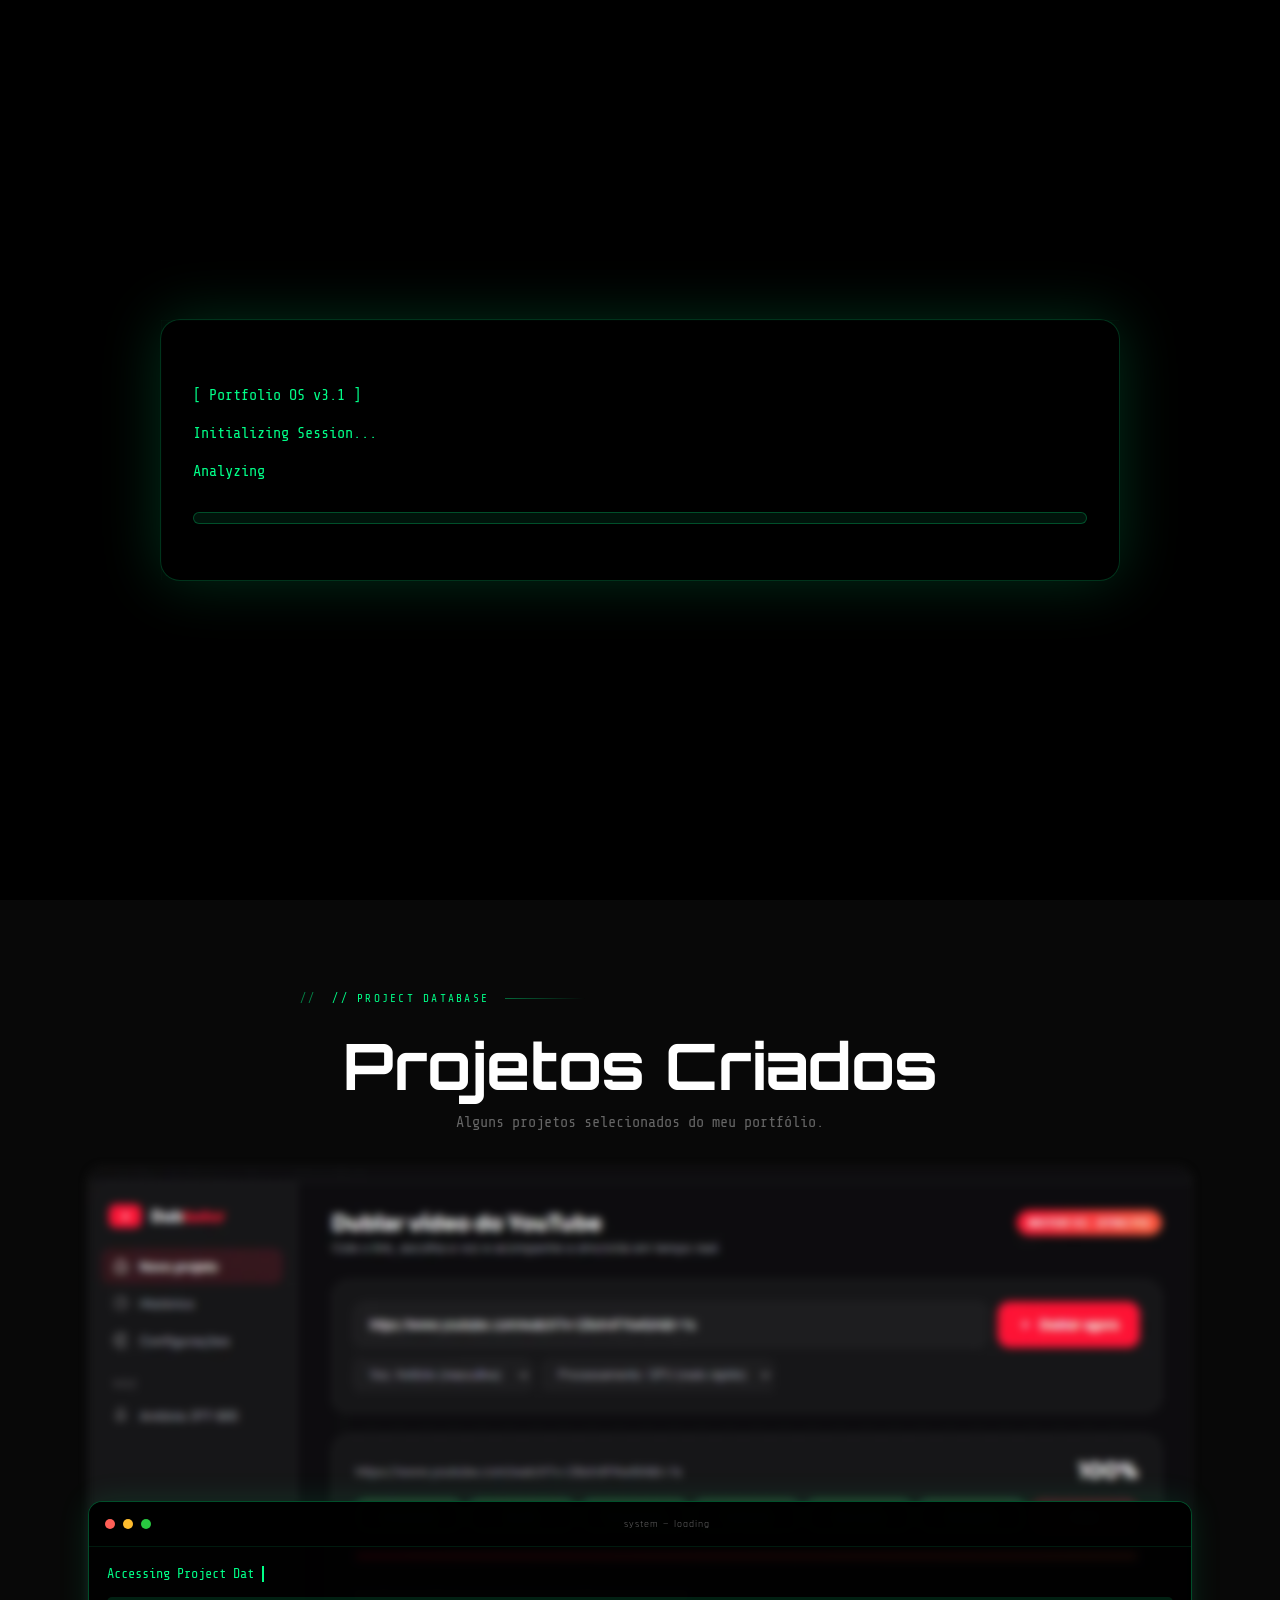
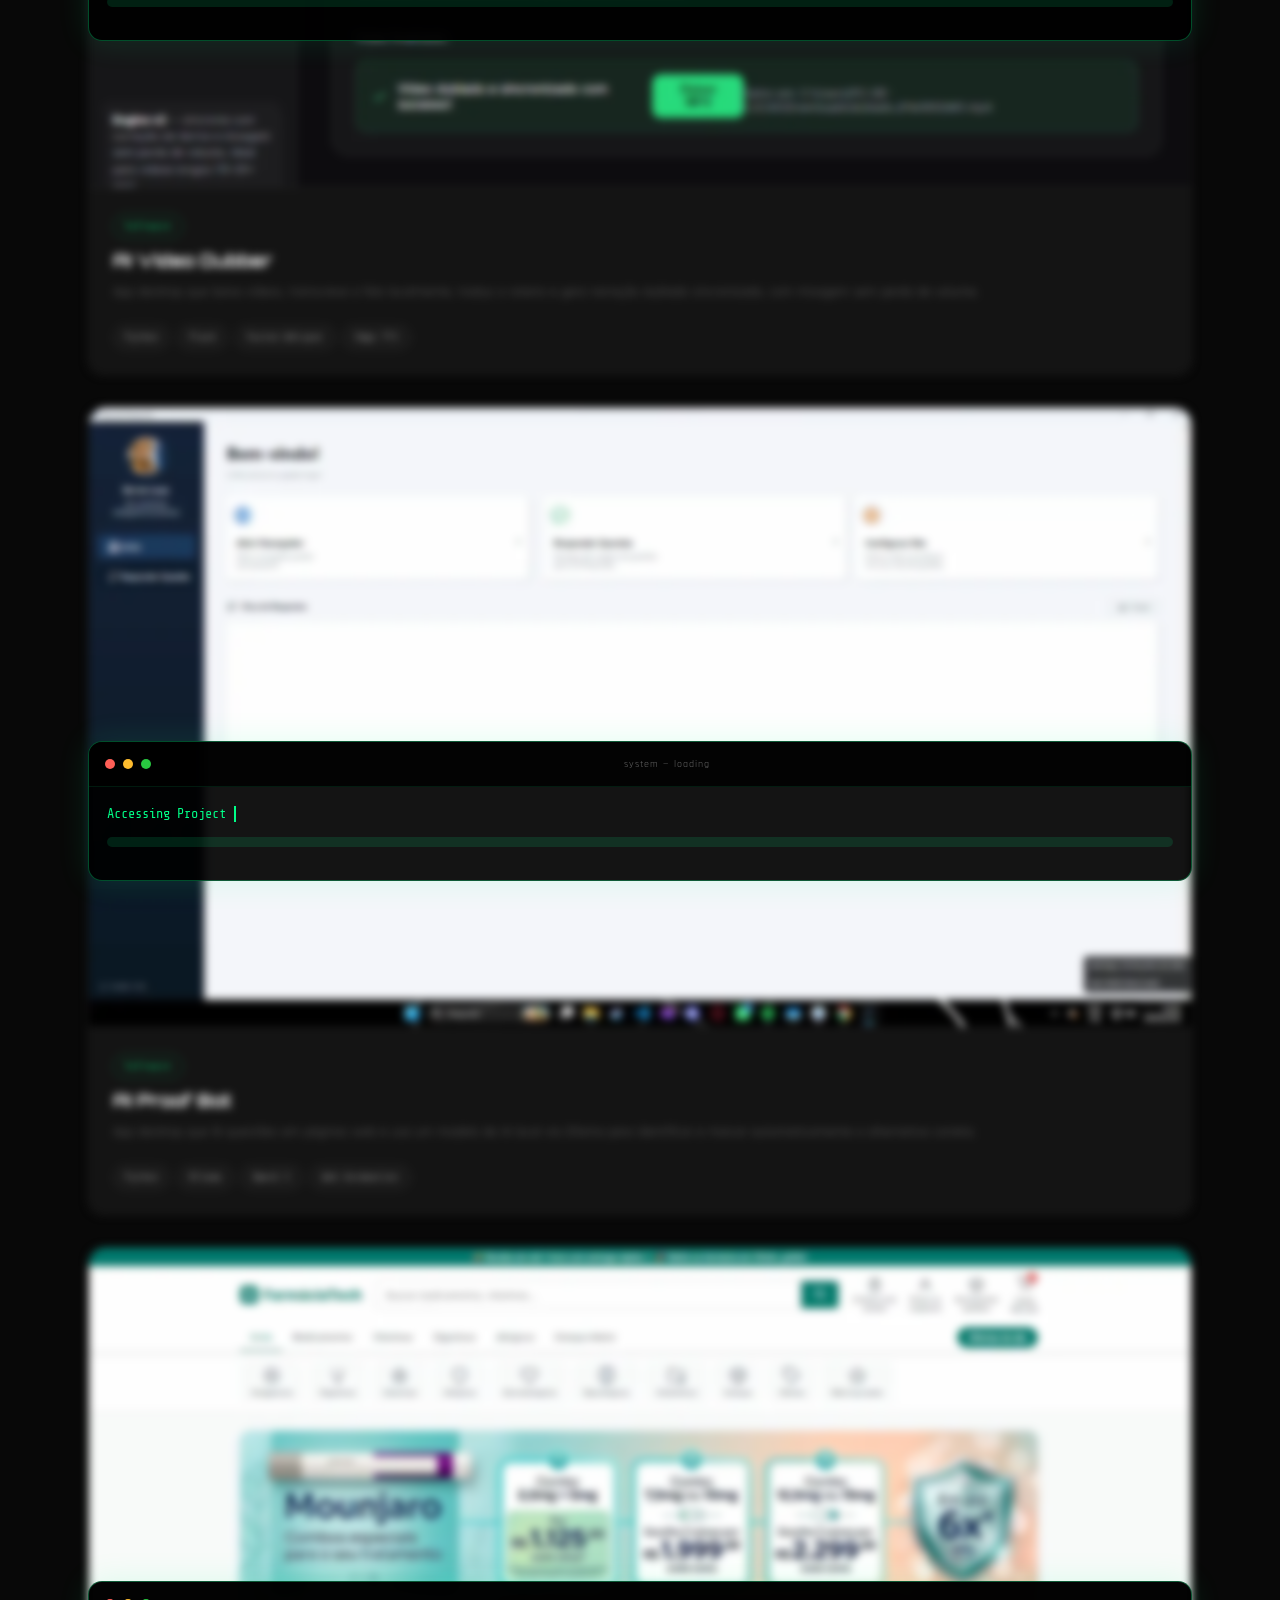
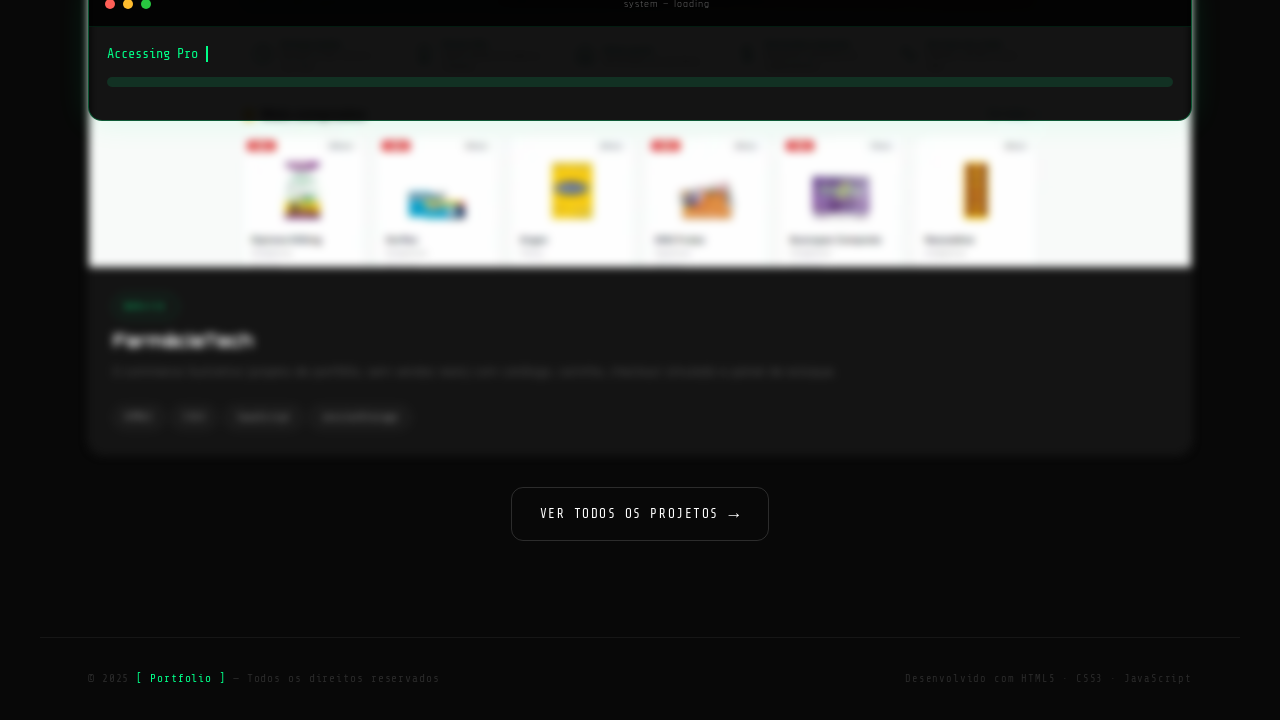
==== commit 88ee2179: "Add files via upload" ====
--- a/index.html
+++ b/index.html
@@ -3,7 +3,8 @@
 <head>
   <!-- SEO META TAGS -->
   <meta charset="UTF-8" />
-  <meta name="viewport" content="width=device-width, initial-scale=1.0" />
+  <meta name="viewport" content="width=device-width, initial-scale=1.0, viewport-fit=cover" />
+  <meta name="theme-color" content="#080808" />
   <meta name="description" content="Portfólio de Desenvolvedora Front-End especializada em interfaces modernas, segurança digital e experiências web imersivas." />
   <meta name="keywords" content="portfólio, front-end, desenvolvedor, HTML, CSS, JavaScript, cyber security, web design" />
   <meta name="author" content="[Seu Nome]" />
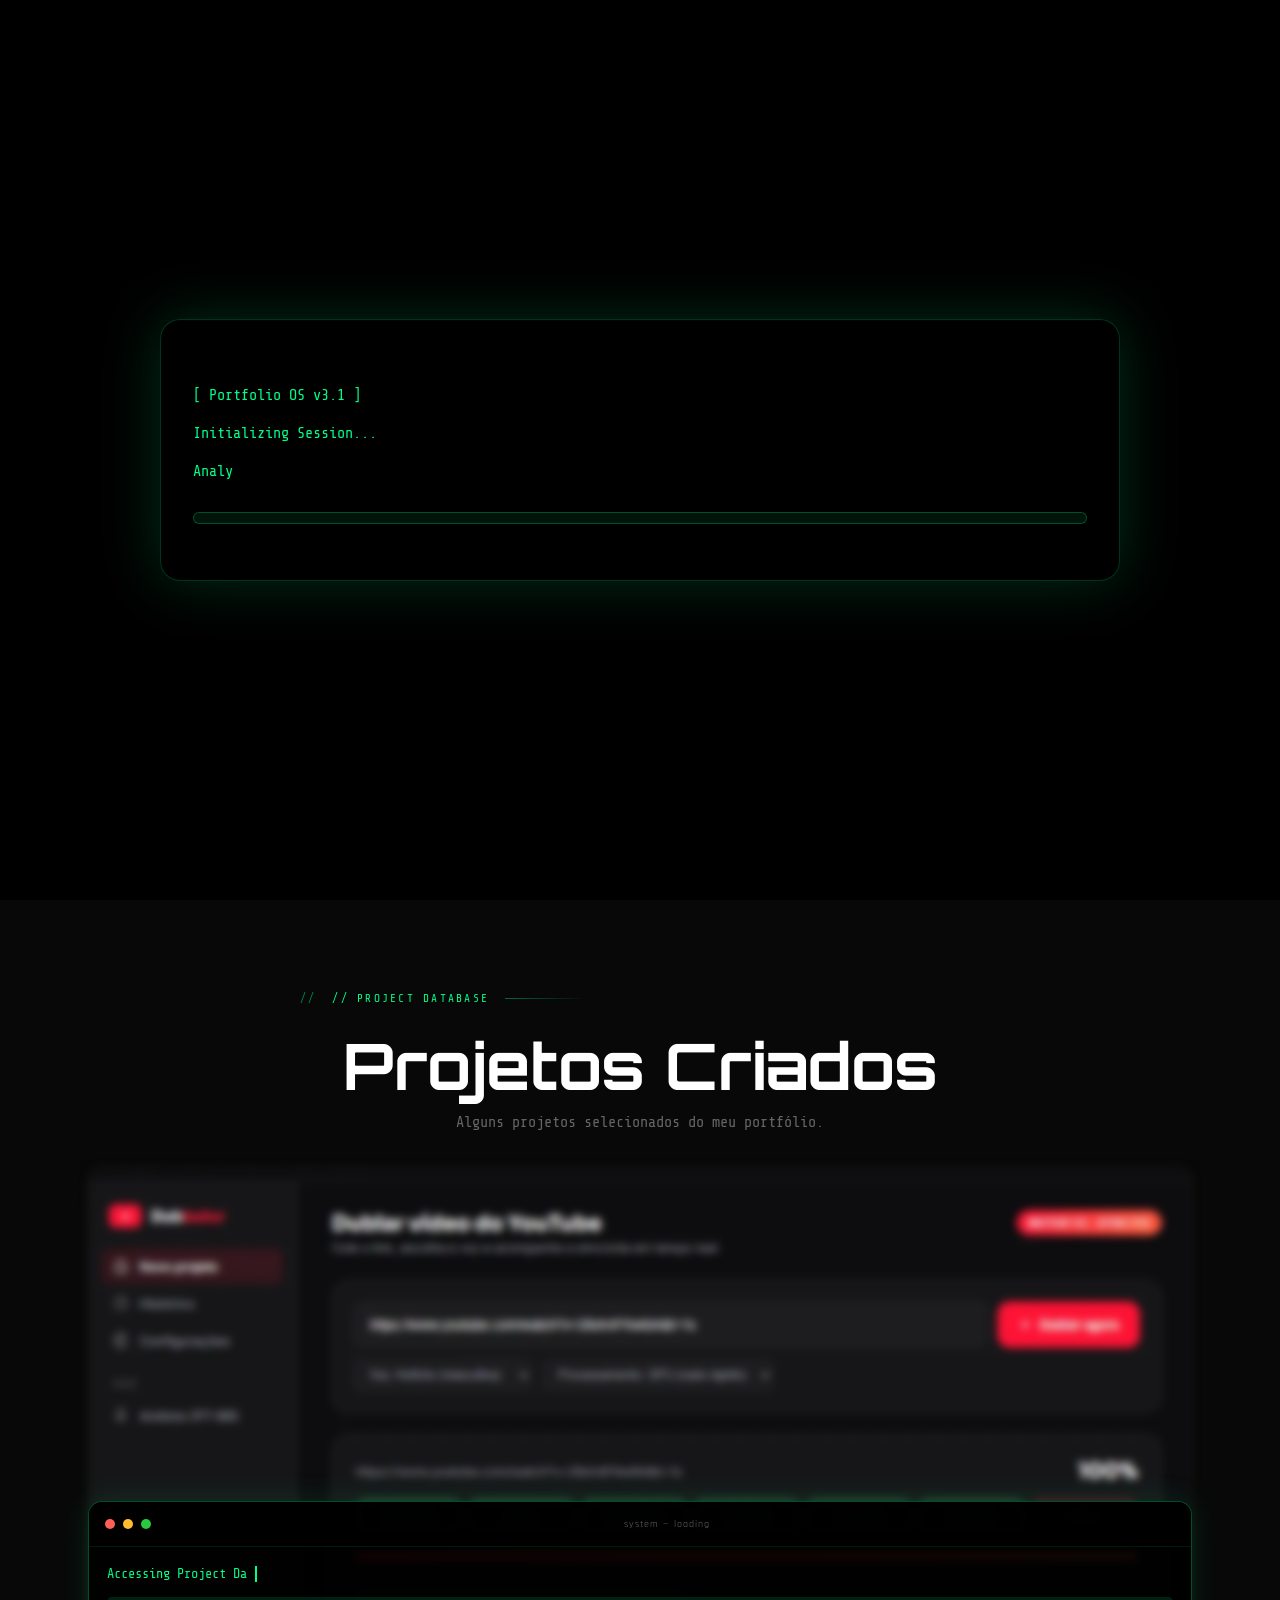
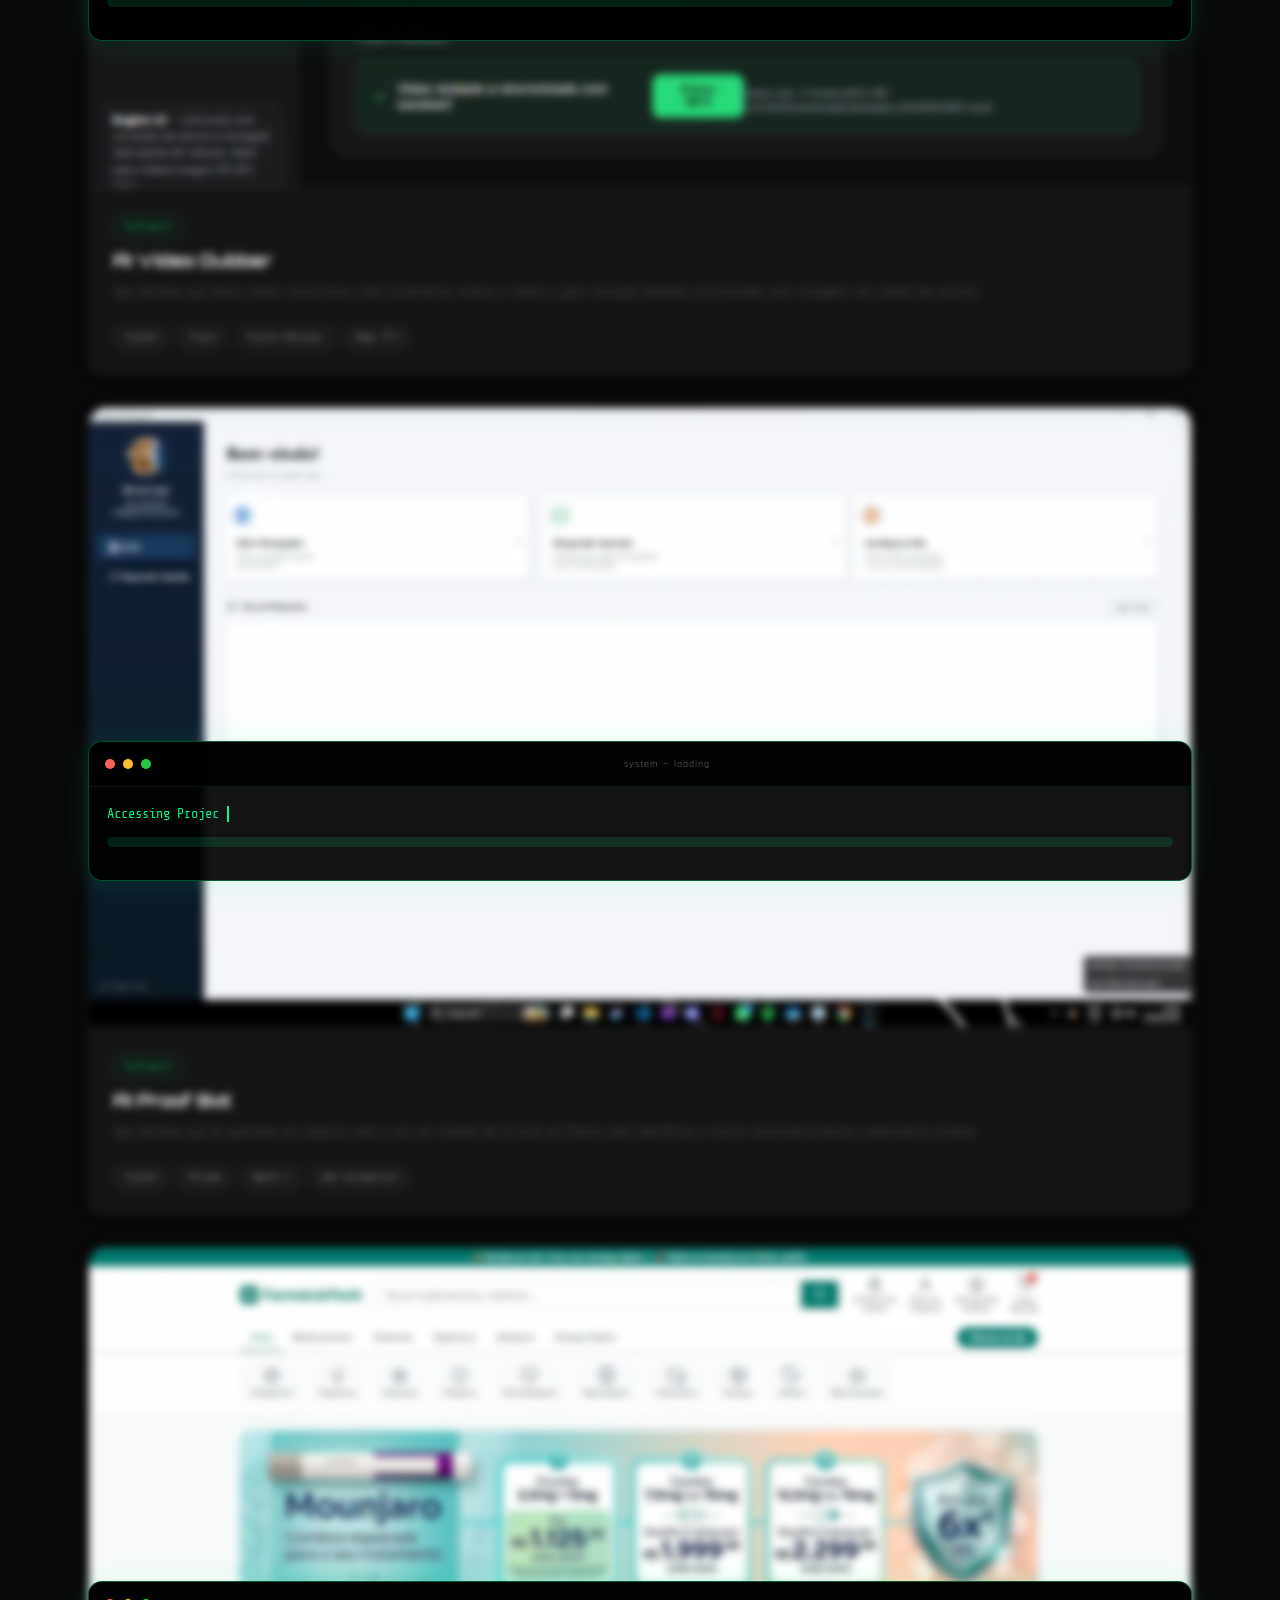
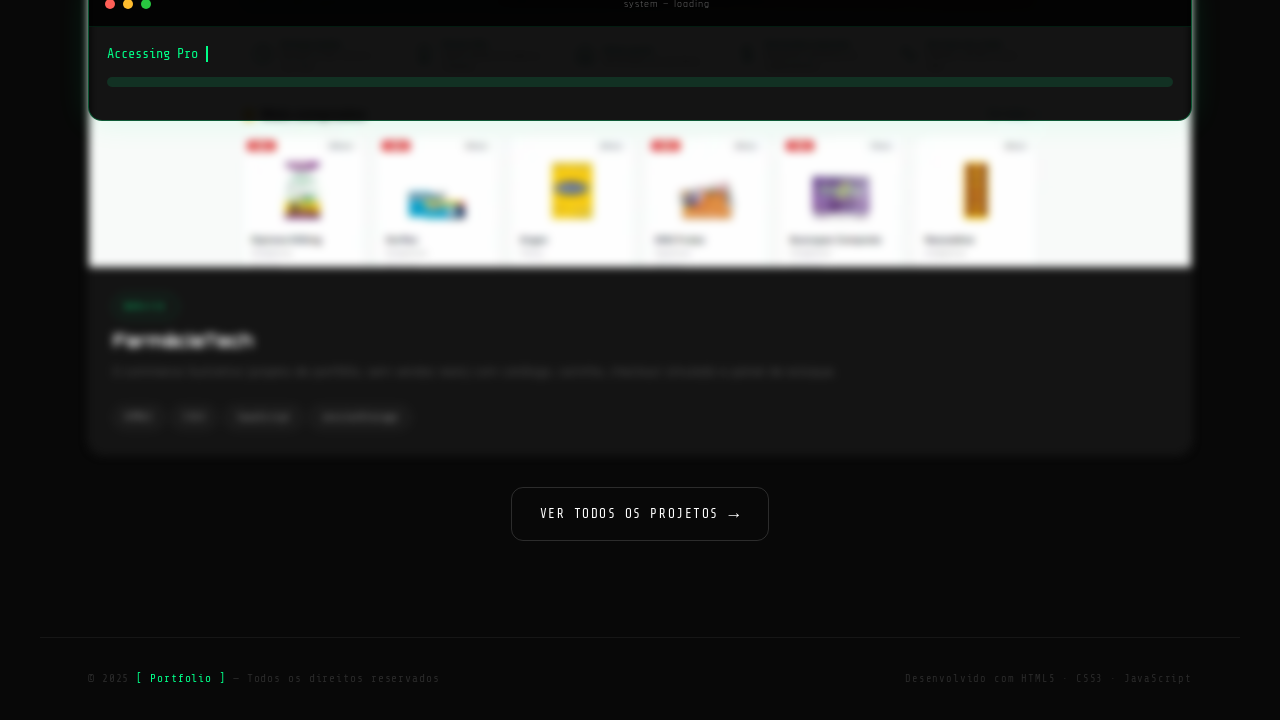
==== commit 00b76d88: "Add files via upload" ====
--- a/index.html
+++ b/index.html
@@ -3,7 +3,7 @@
 <head>
   <!-- SEO META TAGS -->
   <meta charset="UTF-8" />
-  <meta name="viewport" content="width=device-width, initial-scale=1.0, viewport-fit=cover" />
+  <meta name="viewport" content="width=device-width, initial-scale=1.0" />
   <meta name="theme-color" content="#080808" />
   <meta name="description" content="Portfólio de Desenvolvedora Front-End especializada em interfaces modernas, segurança digital e experiências web imersivas." />
   <meta name="keywords" content="portfólio, front-end, desenvolvedor, HTML, CSS, JavaScript, cyber security, web design" />
--- a/css/style.css
+++ b/css/style.css
@@ -44,6 +44,7 @@
 html {
   scroll-behavior: smooth;
   font-size: 16px;
+  background-color: var(--dark);
 }
 
 body {
@@ -275,6 +276,7 @@
   position: relative;
   z-index: 10;
   min-height: 100vh;
+  min-height: 100dvh;
 }
 
 /* === NAVIGATION === */
@@ -623,6 +625,7 @@
 /* === HERO (index.html) === */
 .hero {
   min-height: 100vh;
+  min-height: 100dvh;
   display: flex;
   align-items: center;
   padding-top: 70px;
@@ -786,6 +789,7 @@
 /* === ABOUT PAGE === */
 .about-hero {
   min-height: 100vh;
+  min-height: 100dvh;
   padding-top: 70px;
   display: flex;
   align-items: center;
@@ -1600,6 +1604,7 @@
 /* === CONTACT PAGE === */
 .contact-section {
   min-height: 100vh;
+  min-height: 100dvh;
   padding-top: 70px;
   display: flex;
   align-items: center;
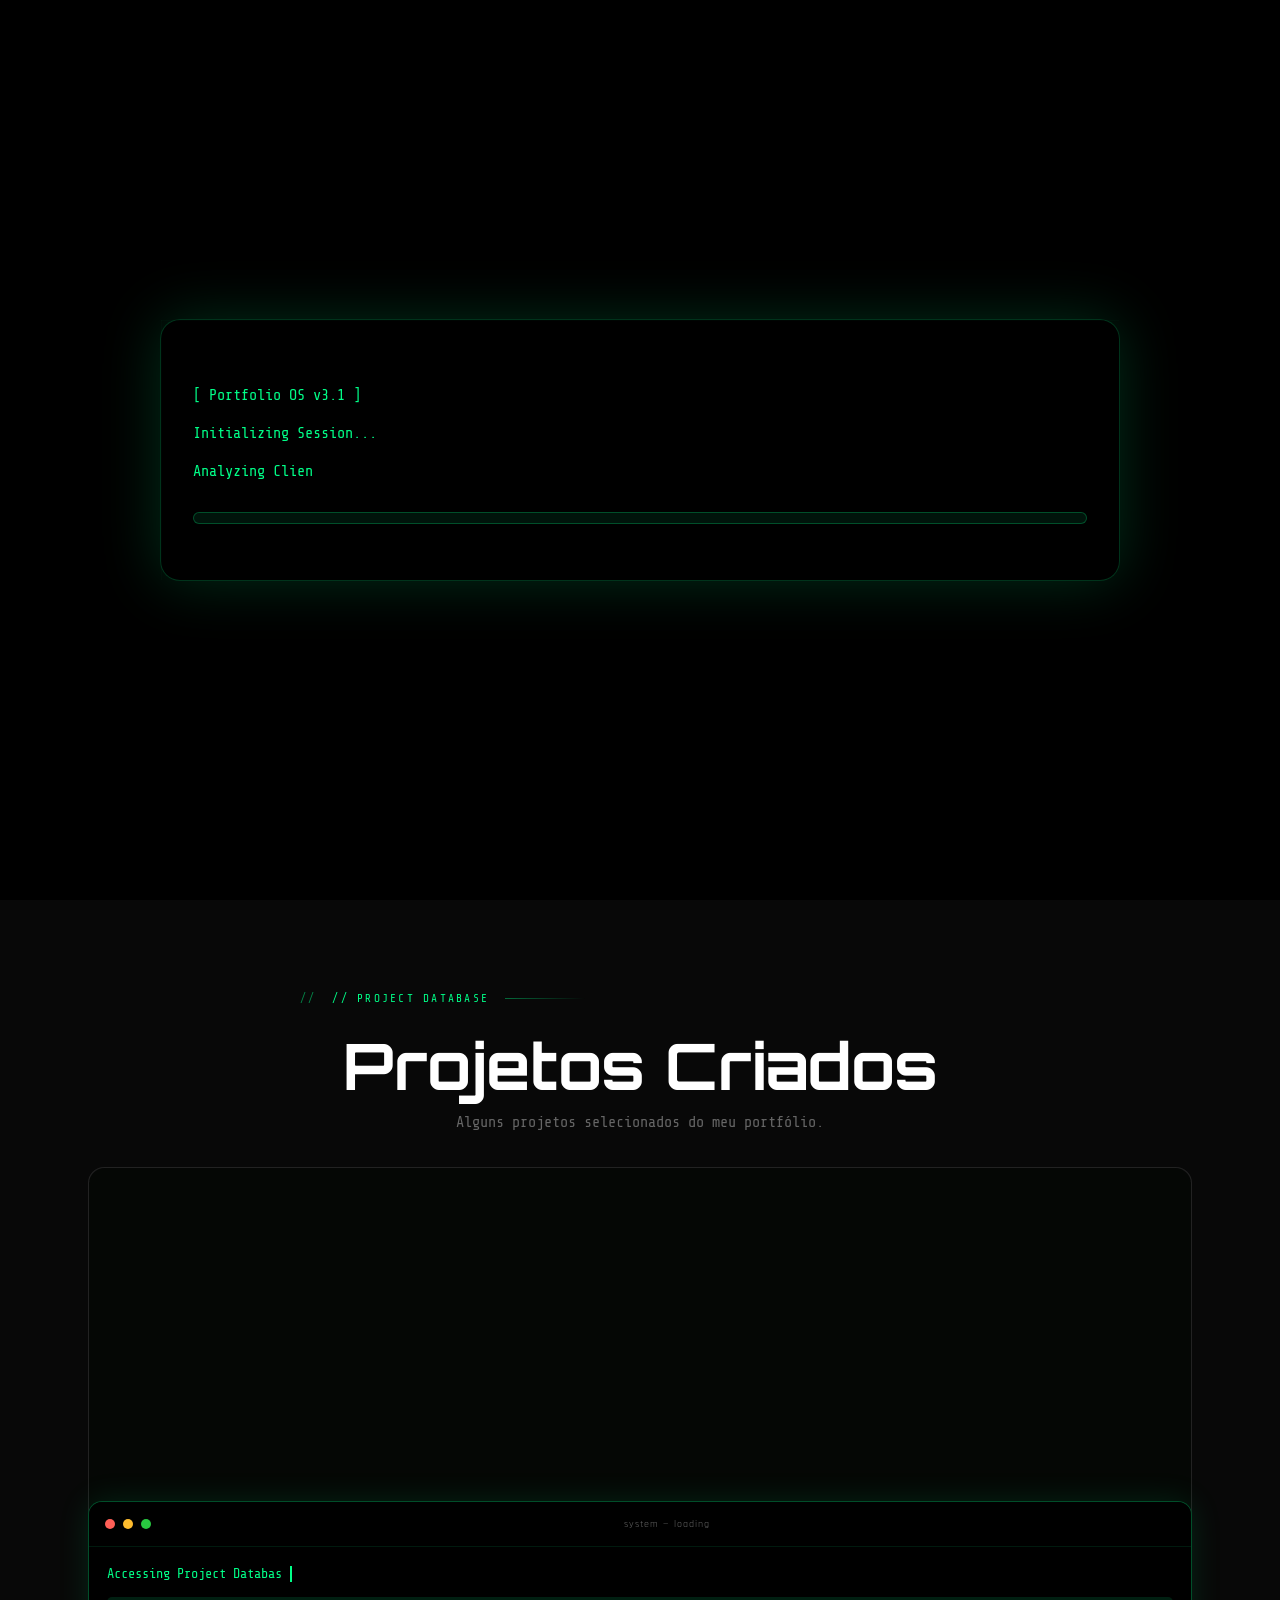
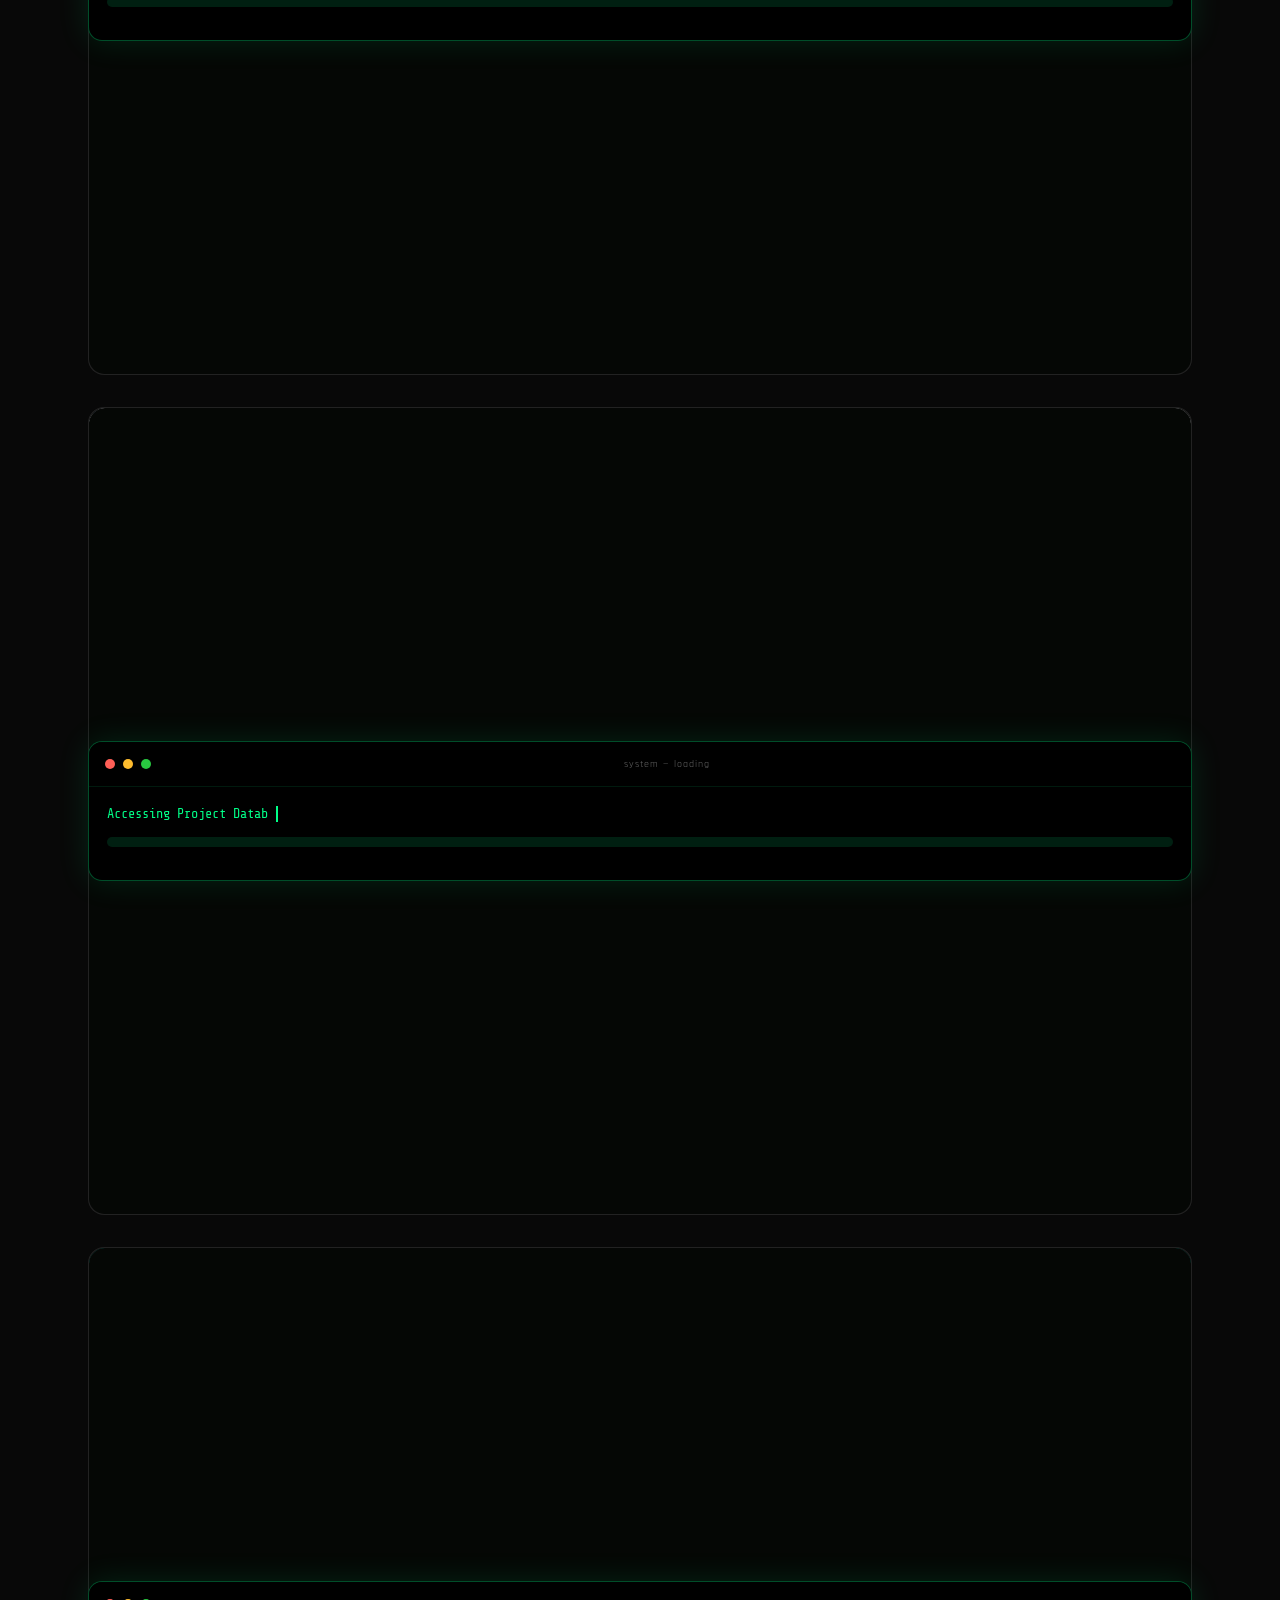
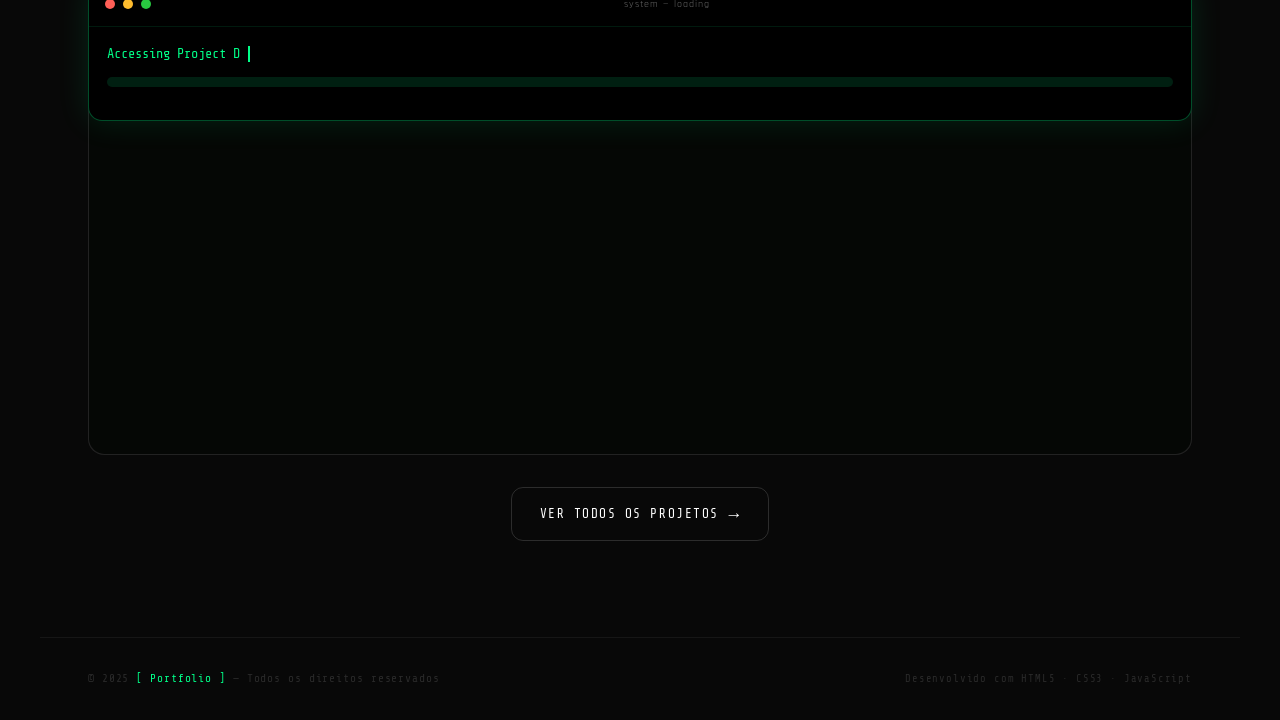
==== commit c682e40d: "Add files via upload" ====
--- a/index.html
+++ b/index.html
@@ -386,19 +386,27 @@
   <!-- BOTTOM NAV MOBILE -->
   <nav class="bottom-nav" role="navigation" aria-label="Navegação mobile">
     <a href="index.html" class="bottom-nav__item active" aria-label="Home">
-      <div class="bottom-nav__icon">⌂</div>
+      <div class="bottom-nav__icon">
+        <svg viewBox="0 0 24 24" fill="none" stroke="currentColor" stroke-width="1.6" stroke-linecap="round" stroke-linejoin="round"><path d="M4 11.5 12 4l8 7.5"/><path d="M6 10v9a1 1 0 0 0 1 1h3v-5.5h4V20h3a1 1 0 0 0 1-1v-9"/></svg>
+      </div>
       <span class="bottom-nav__label">Home</span>
     </a>
     <a href="pages/sobre.html" class="bottom-nav__item" aria-label="Sobre">
-      <div class="bottom-nav__icon">◉</div>
+      <div class="bottom-nav__icon">
+        <img src="Assets/profile_picture.png" alt="Sobre" />
+      </div>
       <span class="bottom-nav__label">Sobre</span>
     </a>
     <a href="pages/projetos.html" class="bottom-nav__item" aria-label="Projetos">
-      <div class="bottom-nav__icon">⊞</div>
+      <div class="bottom-nav__icon">
+        <svg viewBox="0 0 24 24" fill="none" stroke="currentColor" stroke-width="1.6" stroke-linecap="round" stroke-linejoin="round"><path d="M3 7a1 1 0 0 1 1-1h5l2 2h9a1 1 0 0 1 1 1v9a1 1 0 0 1-1 1H4a1 1 0 0 1-1-1V7Z"/></svg>
+      </div>
       <span class="bottom-nav__label">Projetos</span>
     </a>
     <a href="pages/contato.html" class="bottom-nav__item" aria-label="Contato">
-      <div class="bottom-nav__icon">✉</div>
+      <div class="bottom-nav__icon">
+        <svg viewBox="0 0 24 24" fill="none" stroke="currentColor" stroke-width="1.6" stroke-linecap="round" stroke-linejoin="round"><rect x="3" y="5" width="18" height="14" rx="2"/><path d="m3.5 6 8.5 7 8.5-7"/></svg>
+      </div>
       <span class="bottom-nav__label">Contato</span>
     </a>
   </nav>
--- a/css/style.css
+++ b/css/style.css
@@ -1014,9 +1014,29 @@
   opacity: 0;
   transition: opacity var(--transition);
   border-radius: 16px;
+  z-index: 1;
 }
 
 .project-card:hover::before { opacity: 1; }
+
+/* Overlay escuro que "revela" o card ao final do loading, no lugar do
+   filter: blur() (caro para o Android renderizar). Só anima opacity,
+   que é uma propriedade compositável — leve mesmo com scroll ativo. */
+.project-card::after {
+  content: '';
+  position: absolute;
+  inset: 0;
+  background: #050705;
+  opacity: 1;
+  transition: opacity 0.55s cubic-bezier(0.19,1,0.22,1);
+  border-radius: 16px;
+  pointer-events: none;
+  z-index: 4;
+}
+
+.project-card--visible::after {
+  opacity: 0;
+}
 
 .project-card__preview {
   width: 100%;
@@ -1438,6 +1458,7 @@
   border-radius: 16px;
   overflow: hidden;
   min-height: 140px;
+  contain: layout style paint;
   transition: opacity 0.4s ease, transform 0.4s ease, height 0.4s ease, margin 0.4s ease, padding 0.4s ease;
 }
 
@@ -1494,10 +1515,12 @@
 
 .preview-terminal__fill {
   display: block;
-  width: 0;
+  width: 100%;
   height: 100%;
   background: var(--green);
   transform-origin: left;
+  transform: scaleX(0);
+  will-change: transform;
 }
 
 .preview-terminal__status {
@@ -1511,29 +1534,26 @@
 .project-card--hidden {
   opacity: 0;
   transform: translateY(20px) scale(0.98);
-  filter: blur(4px);
   pointer-events: none;
 }
 
 .project-card--visible {
   opacity: 1;
   transform: translateY(0) scale(1);
-  filter: blur(0);
   pointer-events: auto;
-  animation: projectPreviewReveal 0.7s ease forwards;
+  animation: projectPreviewReveal 0.5s cubic-bezier(0.19,1,0.22,1) forwards;
   box-shadow: 0 0 24px rgba(0,255,136,0.12);
+  will-change: transform, opacity;
 }
 
 @keyframes projectPreviewReveal {
   from {
     opacity: 0;
     transform: translateY(20px) scale(0.98);
-    filter: blur(4px);
   }
   to {
     opacity: 1;
     transform: translateY(0) scale(1);
-    filter: blur(0);
   }
 }
 
@@ -2097,7 +2117,7 @@
 /* === SELECTION === */
 ::selection { background: var(--green); color: var(--black); }
 
-/* === BOTTOM NAV MOBILE === */
+/* === BOTTOM NAV MOBILE — LIQUID GLASS === */
 .bottom-nav {
   display: none;
 }
@@ -2110,23 +2130,49 @@
   .bottom-nav {
     display: flex !important;
     position: fixed !important;
-    bottom: 14px !important;
-    left: 14px !important;
-    right: 14px !important;
+    bottom: 18px !important;
+    left: 50% !important;
+    right: auto !important;
+    transform: translateX(-50%) !important;
     z-index: 9999 !important;
-    background: rgba(10, 10, 10, 0.92) !important;
-    backdrop-filter: blur(28px) !important;
-    -webkit-backdrop-filter: blur(28px) !important;
-    border: 0.5px solid rgba(255,255,255,0.1) !important;
-    border-radius: 40px !important;
-    padding: 0.45rem 0.5rem !important;
-    justify-content: space-around !important;
+    justify-content: center !important;
     align-items: center !important;
     width: auto !important;
+    max-width: calc(100% - 28px);
     margin: 0 !important;
-    box-shadow: 0 8px 24px rgba(0,0,0,0.35), 0 0 0 0.5px rgba(0,255,136,0.04);
     overflow: visible;
-    min-height: 64px;
+    min-height: auto;
+    padding: 0.4rem !important;
+    border-radius: 999px !important;
+
+    /* barra sólida minimalista, preto quase puro, sem distorção de vidro */
+    background: #0a0a0a !important;
+    backdrop-filter: none !important;
+    -webkit-backdrop-filter: none !important;
+
+    border: 0.5px solid rgba(255,255,255,0.08) !important;
+
+    box-shadow:
+      inset 0 1px 0.5px rgba(255,255,255,0.08),
+      0 10px 28px rgba(0,0,0,0.5),
+      0 2px 8px rgba(0,0,0,0.35);
+
+    isolation: isolate;
+  }
+
+  /* reflexo especular sutil que acompanha o contorno da cápsula */
+  .bottom-nav::before {
+    content: '';
+    position: absolute;
+    inset: 0;
+    border-radius: inherit;
+    padding: 1px;
+    background: linear-gradient(160deg, rgba(255,255,255,0.28) 0%, rgba(255,255,255,0) 22%, rgba(255,255,255,0) 78%, rgba(255,255,255,0.08) 100%);
+    -webkit-mask: linear-gradient(#000 0 0) content-box, linear-gradient(#000 0 0);
+    -webkit-mask-composite: xor;
+    mask-composite: exclude;
+    pointer-events: none;
+    z-index: 2;
   }
 
   .bottom-nav.is-transitioning .bottom-nav__item {
@@ -2134,154 +2180,121 @@
   }
 
   body.is-booting .bottom-nav {
+    display: none !important;
+  }
+
+  .bottom-nav {
+    justify-content: center !important;
+    gap: 0.35rem !important;
+  }
+
+  /* indicador líquido antigo: não é mais usado no novo design minimalista */
+  .bottom-nav__indicator {
     display: none !important;
   }
 
   .bottom-nav__item {
     position: relative;
     display: flex;
-    flex-direction: column;
+    flex-direction: row;
     align-items: center;
     justify-content: center;
-    gap: 0.18rem;
-    flex: 1;
+    gap: 0.5rem;
+    flex: 0 0 auto;
     text-decoration: none;
     cursor: pointer;
-    transition: transform 0.24s cubic-bezier(0.19, 1, 0.22, 1), opacity 0.24s ease;
-    padding: 0.22rem 0.2rem 0.28rem;
+    transition: background 0.28s cubic-bezier(0.19, 1, 0.22, 1), transform 0.24s cubic-bezier(0.19, 1, 0.22, 1), padding 0.28s ease;
+    padding: 0.7rem;
     border-radius: 999px;
     background: transparent;
     border: none;
     isolation: isolate;
-    min-height: 52px;
+    min-height: 48px;
+    min-width: 48px;
     touch-action: manipulation;
+    z-index: 1;
   }
 
   .bottom-nav__item.is-pressing {
-    transform: scale(0.96);
-  }
-
-  .bottom-nav__indicator {
-    position: absolute;
-    width: 58px !important;
-    height: 58px !important;
-    top: 50%;
-    left: 0;
-    transform: translateX(var(--indicator-x, 0px)) translateY(-50%) scaleX(1) scaleY(1);
-    transform-origin: center;
-    border-radius: 50% !important;
-    background: rgba(0,255,136,0.1);
-    border: 1px solid rgba(0,255,136,0.4);
-    pointer-events: none;
-    z-index: 0;
-    will-change: transform, filter, opacity;
-    filter: drop-shadow(0 0 0 rgba(0,255,136,0));
-    opacity: 1;
-  }
-
-  .bottom-nav__indicator.is-moving {
-    animation: indicator-liquid 0.34s cubic-bezier(.22,1,.36,1) both;
-  }
-
-  @keyframes indicator-liquid {
-    0% {
-      transform: translateX(var(--indicator-from, 0px)) translateY(-50%) scaleX(1) scaleY(1);
-      filter: drop-shadow(0 0 0 rgba(0,255,136,0));
-    }
-    10% {
-      transform: translateX(calc(var(--indicator-from, 0px) + (var(--indicator-to, 0px) - var(--indicator-from, 0px)) * 0.12)) translateY(-50%) scaleX(1.08) scaleY(0.94);
-      filter: drop-shadow(0 0 10px rgba(0,255,136,0.12));
-    }
-    40% {
-      transform: translateX(calc(var(--indicator-from, 0px) + (var(--indicator-to, 0px) - var(--indicator-from, 0px)) * 0.5)) translateY(-50%) scaleX(1.6) scaleY(0.82);
-      filter: drop-shadow(0 0 14px rgba(0,255,136,0.18));
-    }
-    75% {
-      transform: translateX(calc(var(--indicator-from, 0px) + (var(--indicator-to, 0px) - var(--indicator-from, 0px)) * 0.85)) translateY(-50%) scaleX(1.2) scaleY(0.95);
-      filter: drop-shadow(0 0 8px rgba(0,255,136,0.12));
-    }
-    100% {
-      transform: translateX(var(--indicator-to, 0px)) translateY(-50%) scaleX(1) scaleY(1);
-      filter: drop-shadow(0 0 0 rgba(0,255,136,0));
-    }
-  }
-
-  .bottom-nav__item {
-    position: relative;
-    z-index: 1;
-  }
-
+    transform: scale(0.94);
+  }
+
+  /* item ativo: retângulo/pill claro em volta do ícone + texto, minimalista,
+     como referência (ícone Home + label dentro de uma cápsula cinza) */
   .bottom-nav__item.active {
-    background: transparent;
+    padding: 0.7rem 1.15rem;
+    background: rgba(255,255,255,0.14);
+    border: 0.5px solid rgba(255,255,255,0.14);
+    box-shadow:
+      inset 0 1px 0.5px rgba(255,255,255,0.18),
+      0 2px 8px rgba(0,0,0,0.25);
   }
 
   .bottom-nav__icon {
-    color: rgba(255,255,255,0.35);
-    transition: color 0.2s ease, transform 0.35s cubic-bezier(0.34, 1.56, 0.64, 1);
-  }
-
-  .bottom-nav__item.active .bottom-nav__icon {
-    color: #00ff88;
-    transform: translateY(-1px);
-    background: transparent;
-    border: none;
-  }
-
-  .bottom-nav__label {
-    transition: color 0.2s ease;
-  }
-
-  .bottom-nav__item.active .bottom-nav__label {
-    color: #00ff88;
-  }
-
-  .bottom-nav__icon {
-    width: 36px;
-    height: 36px;
-    border-radius: 50%;
+    width: 20px;
+    height: 20px;
     display: flex;
     align-items: center;
     justify-content: center;
-    font-size: 1rem;
-    transition: transform 0.24s cubic-bezier(0.19, 1, 0.22, 1), color 0.24s ease;
+    transition: transform 0.28s cubic-bezier(0.34, 1.56, 0.64, 1), color 0.24s ease;
     background: transparent;
-    color: #555;
+    color: rgba(255,255,255,0.55);
     position: relative;
     z-index: 1;
+    flex-shrink: 0;
+  }
+
+  .bottom-nav__icon svg {
+    width: 100%;
+    height: 100%;
+    display: block;
+  }
+
+  /* foto de perfil circular no ícone "Sobre" */
+  .bottom-nav__icon img {
+    width: 100%;
+    height: 100%;
+    object-fit: cover;
+    border-radius: 50%;
+    display: block;
+    filter: grayscale(20%);
+    opacity: 0.7;
+    transition: opacity 0.24s ease, filter 0.24s ease;
   }
 
   .bottom-nav__item.active .bottom-nav__icon {
-    color: var(--white);
-    transform: translateY(-1px) scale(1.08);
+    color: #ffffff;
+    transform: scale(1.02);
+  }
+
+  .bottom-nav__item.active .bottom-nav__icon img {
+    opacity: 1;
+    filter: grayscale(0%);
   }
 
   .bottom-nav__item:hover .bottom-nav__icon {
-    color: var(--green);
-    transform: scale(1.06);
+    color: rgba(255,255,255,0.85);
+  }
+
+  .bottom-nav__item:hover .bottom-nav__icon img {
+    opacity: 0.9;
   }
 
   .bottom-nav__label {
     font-family: 'Share Tech Mono', monospace;
-    font-size: 0.47rem;
-    letter-spacing: 0.1em;
-    text-transform: uppercase;
-    color: #444;
-    transition: color 0.24s ease, font-weight 0.24s ease, transform 0.24s ease;
+    font-size: 0.7rem;
+    letter-spacing: 0.06em;
+    color: #ffffff;
     position: relative;
     z-index: 1;
-    font-weight: 500;
+    font-weight: 600;
     line-height: 1;
-    margin-top: -0.05rem;
+    white-space: nowrap;
+    display: none;
   }
 
   .bottom-nav__item.active .bottom-nav__label {
-    color: var(--green);
-    font-weight: 700;
-    transform: translateY(-1px);
-  }
-
-  .bottom-nav__item:hover .bottom-nav__label {
-    color: var(--green);
+    display: inline;
   }
 
   .page-wrapper {
